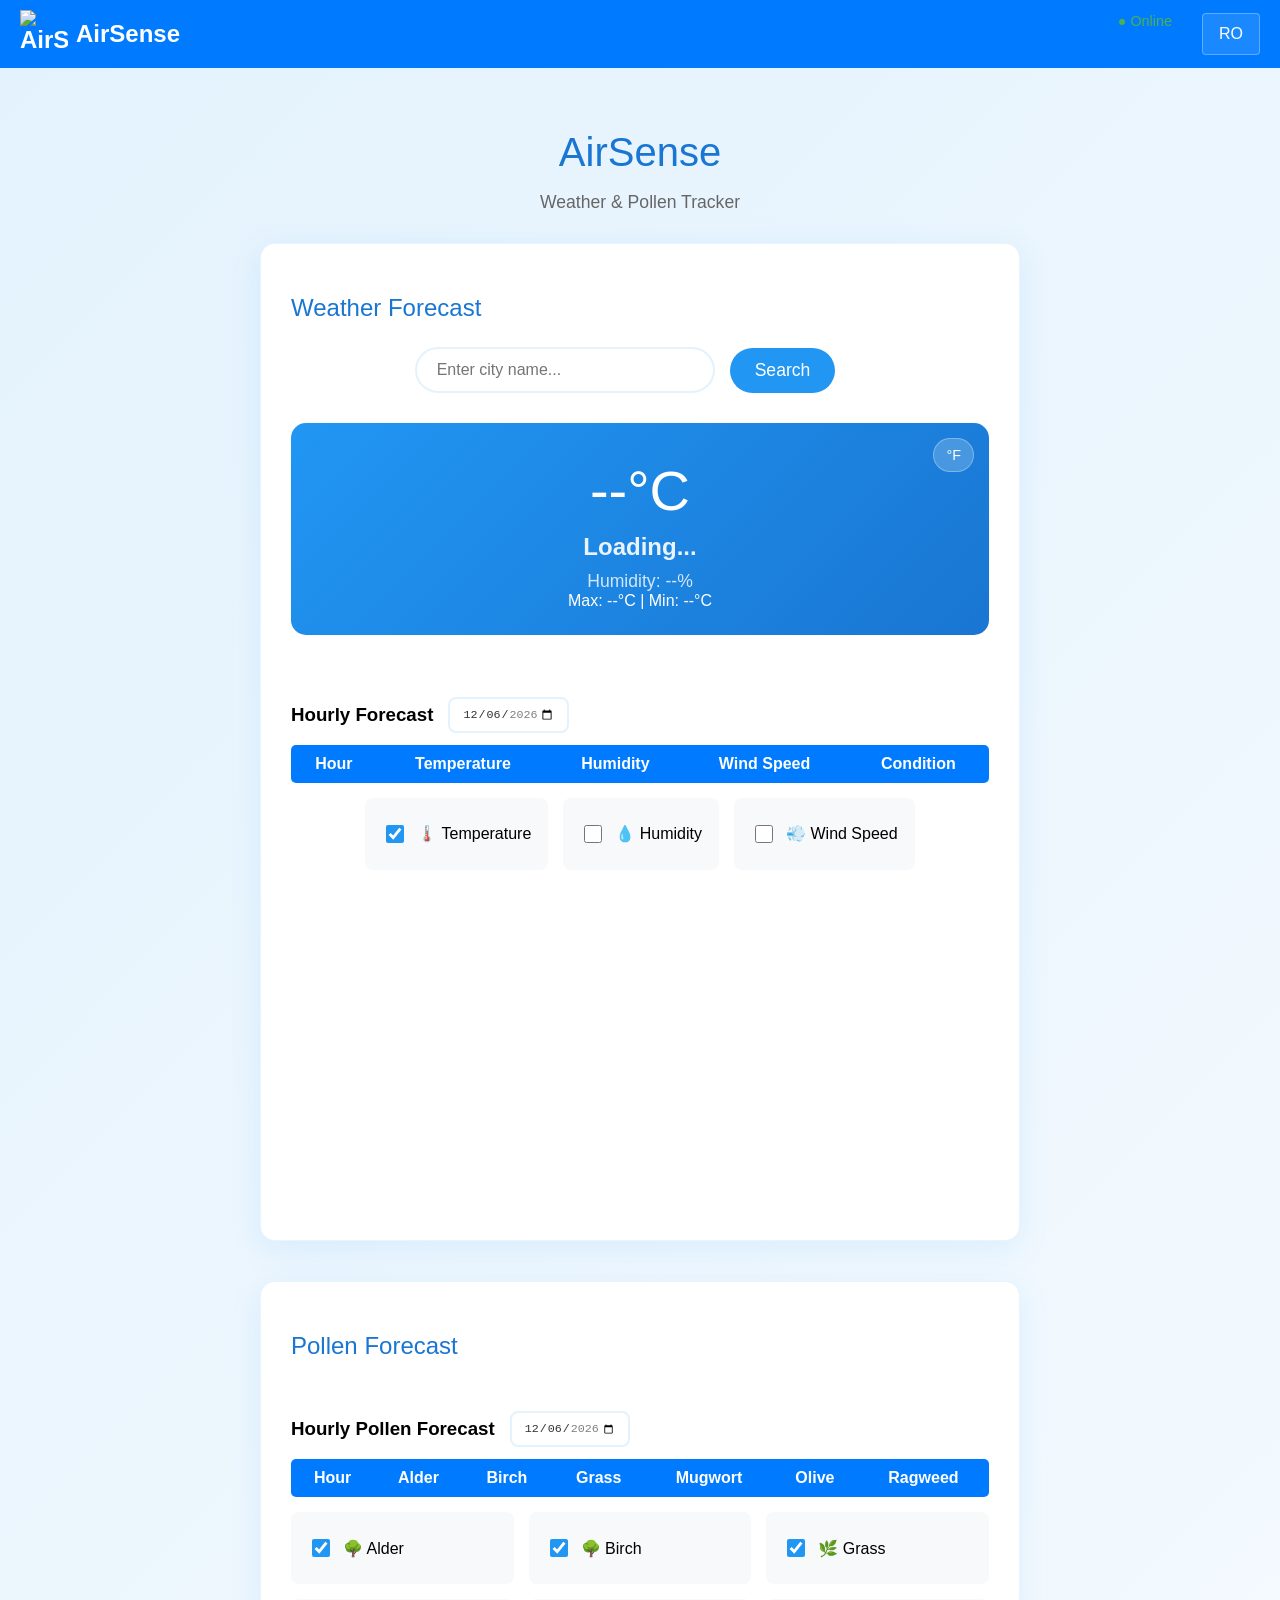
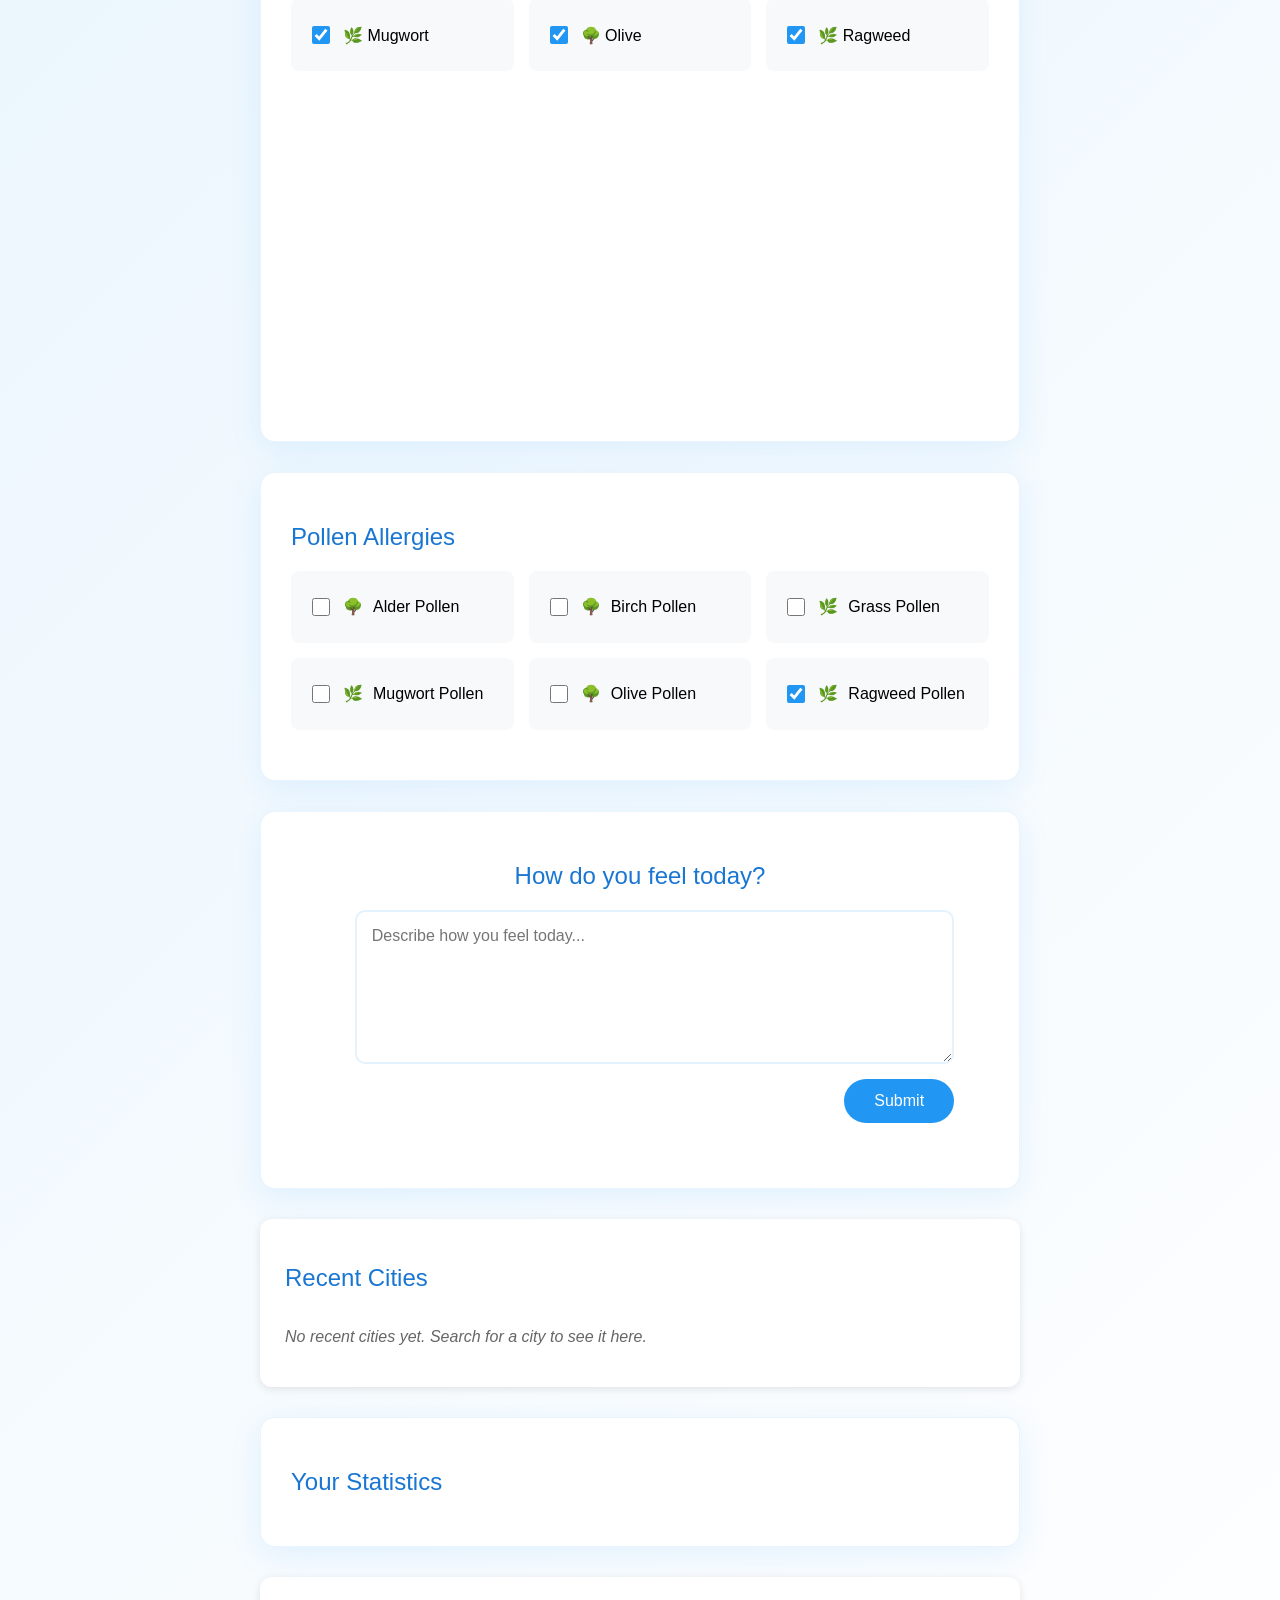
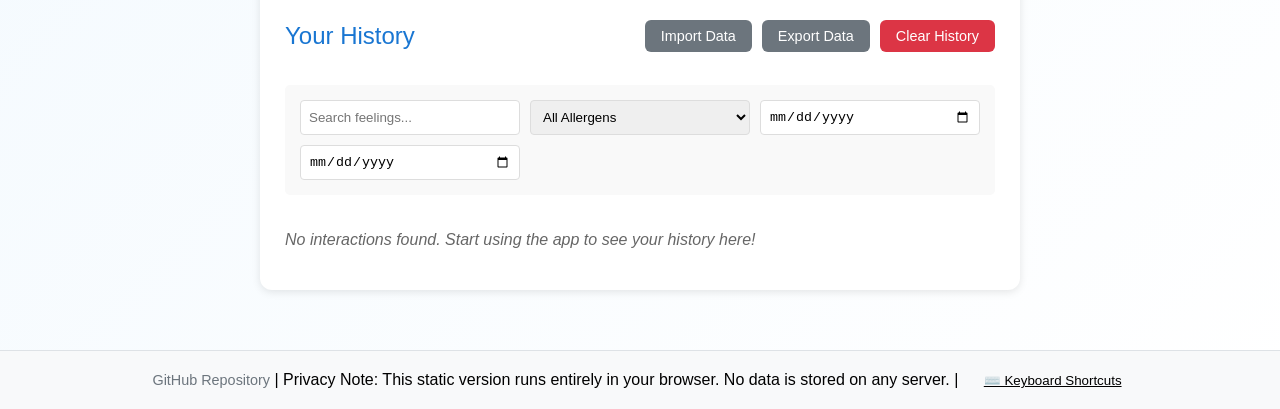
==== index.html @ f13496b5 "Add enhanced features: statistics, import/export, PWA, keyboard shortcuts, and filters Co-authored-b" ====
<!DOCTYPE html>
<html lang="en">
<head> 
    <meta charset="UTF-8">
    <meta name="viewport" content="width=device-width, initial-scale=1.0">
    <title>AirSense - Weather & Pollen Tracker</title>
    
    <!-- PWA Meta Tags -->
    <link rel="manifest" href="core/static/core/manifest.json">
    <meta name="theme-color" content="#4a90e2">
    <meta name="apple-mobile-web-app-capable" content="yes">
    <meta name="apple-mobile-web-app-status-bar-style" content="default">
    <meta name="apple-mobile-web-app-title" content="AirSense">
    <link rel="apple-touch-icon" href="core/static/core/icons/pwa-192.png">
    
    <link rel="icon" type="image/x-icon" href="core/static/core/icons/favicon_airsense.ico">
    <link rel="stylesheet" href="core/static/core/css/home.css">
    <script src="https://cdn.jsdelivr.net/npm/chart.js"></script>
</head>
<body>
    <header class="site-header">
        <div class="header-left">
            <a href="/" class="home-link">
                <img src="core/static/core/icons/cloud.png" alt="AirSense" class="site-icon">
                <span class="logo-text">AirSense</span>
            </a>
        </div>
        <div class="header-right">
            <span id="onlineStatus" style="margin-right: 15px; font-size: 0.9em;"></span>
            <button id="langToggle" class="lang-toggle">RO</button>
        </div>
    </header>
    
    <main>
        <div class="container">
            <div id="installPrompt"></div>
            
            <h1>AirSense</h1>
            <p data-translate="Weather & Pollen Tracker">Weather & Pollen Tracker</p>
            
            <div class="weather-section">
                <h2 data-translate="Weather Forecast">Weather Forecast</h2>
                
                <div class="city-search">
                    <div class="city-input-container">
                        <input type="text" id="cityInput" placeholder="Enter city name..." data-translate="Enter city name...">
                        <div id="cityDropdown" class="city-dropdown"></div>
                    </div>
                    <button id="searchCity" data-translate="Search">Search</button>
                    <span id="selectedCity"></span>
                </div>
                
                <div id="currentCityName"></div>
                
                <div class="current-weather">
                    <button id="tempToggle" class="temp-toggle">°F</button>
                    <div id="current-temp">--°C</div>
                    <div id="current-condition">Loading...</div>
                    <div id="current-humidity">Humidity: --%</div>
                    <div id="daily-temp">Max: --°C | Min: --°C</div>
                </div>
                
                <div class="day-selector">
                    <div class="day-bar" id="dayBar"></div>
                </div>

                
                <div class="hourly-weather">
                    <div style="display: flex; align-items: center; gap: 15px;">
                        <h3 data-translate="Hourly Forecast">Hourly Forecast</h3>
                        <input type="date" id="weatherDateSelect">
                    </div>
                    <table id="hourly-table">
                        <thead>
                            <tr>
                                <th data-translate="Hour">Hour</th>
                                <th data-translate="Temperature">Temperature</th>
                                <th data-translate="Humidity">Humidity</th>
                                <th data-translate="Wind Speed">Wind Speed</th>
                                <th data-translate="Condition">Condition</th>
                            </tr>
                        </thead>
                        <tbody id="hourly-container"></tbody>
                    </table>
                    <div class="weather-chart-controls">
                        <div class="checkbox-item">
                            <input type="checkbox" id="temperature-chart" checked>
                            <span>🌡️ <span data-translate="Temperature">Temperature</span></span>
                        </div>
                        <div class="checkbox-item">
                            <input type="checkbox" id="humidity-chart">
                            <span>💧 <span data-translate="Humidity">Humidity</span></span>
                        </div>
                        <div class="checkbox-item">
                            <input type="checkbox" id="windspeed-chart">
                            <span>💨 <span data-translate="Wind Speed">Wind Speed</span></span>
                        </div>
                    </div>
                    <div class="weather-chart">
                        <canvas id="weatherChart"></canvas>
                    </div>
                </div>
            </div>
            
            <div class="pollen-forecast-section">
                <h2 data-translate="Pollen Forecast">Pollen Forecast</h2>
                
                <div class="pollen-controls">
                    <div class="pollen-day-bar" id="pollenDayBar"></div>
                </div>
                
                <div class="hourly-pollen">
                    <div style="display: flex; align-items: center; gap: 15px;">
                        <h3 data-translate="Hourly Pollen Forecast">Hourly Pollen Forecast</h3>
                        <input type="date" id="pollenDateSelect">
                    </div>
                    <table id="pollen-hourly-table">
                        <thead>
                            <tr>
                                <th data-translate="Hour">Hour</th>
                                <th data-translate="Alder">Alder</th>
                                <th data-translate="Birch">Birch</th>
                                <th data-translate="Grass">Grass</th>
                                <th data-translate="Mugwort">Mugwort</th>
                                <th data-translate="Olive">Olive</th>
                                <th data-translate="Ragweed">Ragweed</th>
                            </tr>
                        </thead>
                        <tbody id="pollen-hourly-container"></tbody>
                    </table>
                    <div class="pollen-type-selector">
                        <div class="checkbox-item">
                            <input type="checkbox" id="alder-chart" checked>
                            <span>🌳 <span data-translate="Alder">Alder</span></span>
                        </div>
                        <div class="checkbox-item">
                            <input type="checkbox" id="birch-chart" checked>
                            <span>🌳 <span data-translate="Birch">Birch</span></span>
                        </div>
                        <div class="checkbox-item">
                            <input type="checkbox" id="grass-chart" checked>
                            <span>🌿 <span data-translate="Grass">Grass</span></span>
                        </div>
                        <div class="checkbox-item">
                            <input type="checkbox" id="mugwort-chart" checked>
                            <span>🌿 <span data-translate="Mugwort">Mugwort</span></span>
                        </div>
                        <div class="checkbox-item">
                            <input type="checkbox" id="olive-chart" checked>
                            <span>🌳 <span data-translate="Olive">Olive</span></span>
                        </div>
                        <div class="checkbox-item">
                            <input type="checkbox" id="ragweed-chart" checked>
                            <span>🌿 <span data-translate="Ragweed">Ragweed</span></span>
                        </div>
                    </div>
                    <div class="pollen-chart">
                        <canvas id="pollenChart"></canvas>
                    </div>
                </div>
            </div>
            
            <div class="pollen-section">
                <h2 data-translate="Pollen Allergies">Pollen Allergies</h2>
                <form id="pollenForm">
                    <div class="pollen-checkboxes">
                        <label><input type="checkbox" name="pollens" value="alder"> 🌳 <span data-translate="Alder Pollen">Alder Pollen</span></label>
                        <label><input type="checkbox" name="pollens" value="birch"> 🌳 <span data-translate="Birch Pollen">Birch Pollen</span></label>
                        <label><input type="checkbox" name="pollens" value="grass"> 🌿 <span data-translate="Grass Pollen">Grass Pollen</span></label>
                        <label><input type="checkbox" name="pollens" value="mugwort"> 🌿 <span data-translate="Mugwort Pollen">Mugwort Pollen</span></label>
                        <label><input type="checkbox" name="pollens" value="olive"> 🌳 <span data-translate="Olive Pollen">Olive Pollen</span></label>
                        <label><input type="checkbox" name="pollens" value="ragweed" checked> 🌿 <span data-translate="Ragweed Pollen">Ragweed Pollen</span></label>
                    </div>
                </form>
            </div>
            
            <div class="feeling-section">
                <h2 data-translate="How do you feel today?">How do you feel today?</h2>
                <form id="feelingForm">
                    <textarea id="feelingText" placeholder="Describe how you feel today..." data-translate="Describe how you feel today..."></textarea>
                    <button type="submit" data-translate="Submit">Submit</button>
                </form>
                <div id="sentimentResult"></div>
            </div>
            
            <div class="recent-cities-section" style="margin-top: 30px;">
                <h2 data-translate="Recent Cities">Recent Cities</h2>
                <div id="recentCitiesList" class="recent-cities-list"></div>
            </div>
            
            <div class="statistics-section" style="margin-top: 30px;">
                <h2 data-translate="Your Statistics">Your Statistics</h2>
                <div id="statisticsContainer"></div>
            </div>
            
            <div class="history-section" style="margin-top: 30px;">
                <div style="display: flex; justify-content: space-between; align-items: center; margin-bottom: 15px;">
                    <h2 data-translate="Your History">Your History</h2>
                    <div class="history-controls">
                        <button id="importHistory" class="btn-secondary" data-translate="Import Data">Import Data</button>
                        <button id="exportHistory" class="btn-secondary" data-translate="Export Data">Export Data</button>
                        <button id="clearHistory" class="btn-danger" data-translate="Clear History">Clear History</button>
                    </div>
                </div>
                
                <div class="history-filters" style="margin-bottom: 15px; padding: 15px; background: #f9f9f9; border-radius: 5px;">
                    <div style="display: grid; grid-template-columns: repeat(auto-fit, minmax(200px, 1fr)); gap: 10px;">
                        <input type="text" id="historySearch" placeholder="Search feelings..." data-translate="Search feelings..." style="padding: 8px; border: 1px solid #ddd; border-radius: 4px;">
                        <select id="historyAllergenFilter" style="padding: 8px; border: 1px solid #ddd; border-radius: 4px;">
                            <option value="" data-translate="All Allergens">All Allergens</option>
                            <option value="alder">Alder</option>
                            <option value="birch">Birch</option>
                            <option value="grass">Grass</option>
                            <option value="mugwort">Mugwort</option>
                            <option value="olive">Olive</option>
                            <option value="ragweed">Ragweed</option>
                        </select>
                        <input type="date" id="historyDateFrom" placeholder="From date" data-translate="From date" style="padding: 8px; border: 1px solid #ddd; border-radius: 4px;">
                        <input type="date" id="historyDateTo" placeholder="To date" data-translate="To date" style="padding: 8px; border: 1px solid #ddd; border-radius: 4px;">
                    </div>
                </div>
                
                <div id="historyList" class="history-grid"></div>
            </div>
        </div>
    </main>
    
    <footer class="site-footer">
        <div class="footer-content">
            <a href="https://github.com/andreisugu/airsense" target="_blank">GitHub Repository</a> | 
            <span>Privacy Note: This static version runs entirely in your browser. No data is stored on any server.</span>
        </div>
    </footer>
    
    <script src="core/static/core/js/translations.js"></script>
    <script src="core/static/core/js/home.js"></script>
    <script src="core/static/core/js/static-sentiment.js"></script>
    <script src="core/static/core/js/local-storage-ui.js"></script>
    <script src="core/static/core/js/pwa-features.js"></script>
    <script src="core/static/core/js/keyboard-shortcuts.js"></script>
    <script>
        // Initialize app with geolocation
        if (navigator.geolocation) {
            navigator.geolocation.getCurrentPosition(
                function(position) {
                    initializeApp(position.coords.latitude, position.coords.longitude);
                },
                function(error) {
                    // Fallback to default location
                    initializeApp(DEFAULT_LOCATION.lat, DEFAULT_LOCATION.lon);
                }
            );
        } else {
            // Fallback to default location
            initializeApp(DEFAULT_LOCATION.lat, DEFAULT_LOCATION.lon);
        }
        
        function initializeApp(lat, lon) {
            window.currentLat = lat;
            window.currentLon = lon;
            
            // Fetch weather and pollen data
            const weatherUrl = `https://api.open-meteo.com/v1/forecast?latitude=${lat}&longitude=${lon}&current=temperature_2m,relative_humidity_2m,weather_code&hourly=temperature_2m,relative_humidity_2m,weather_code,wind_speed_10m&daily=temperature_2m_max,temperature_2m_min,weather_code&timezone=auto&forecast_days=7`;
            const pollenUrl = `https://air-quality-api.open-meteo.com/v1/air-quality?latitude=${lat}&longitude=${lon}&hourly=alder_pollen,birch_pollen,grass_pollen,mugwort_pollen,olive_pollen,ragweed_pollen&forecast_days=7`;
            
            Promise.all([fetch(weatherUrl), fetch(pollenUrl)])
                .then(responses => Promise.all(responses.map(r => r.json())))
                .then(([weatherData, pollenData]) => {
                    window.weatherData = weatherData;
                    window.pollenData = pollenData;
                    window.currentPollenData = pollenData;
                    
                    // Trigger initialization in home.js
                    if (weatherData && weatherData.current) {
                        const event = new CustomEvent('weatherDataReady');
                        document.dispatchEvent(event);
                    }
                })
                .catch(error => {
                    console.error('Error fetching initial data:', error);
                });
        }
        
        // Set userAuthenticated to false for static version
        window.userAuthenticated = false;
    </script>
</body>
</html>
---- core/static/core/css/home.css ----
body {
    background: linear-gradient(135deg, #e3f2fd 0%, #ffffff 100%);
    margin: 0;
    font-family: 'Segoe UI', Tahoma, Geneva, Verdana, sans-serif;
    min-height: 100vh;
    -webkit-text-size-adjust: 100%;
    -webkit-tap-highlight-color: transparent;
}

.container {
    max-width: 1200px;
    margin: 0 auto;
    padding: 20px;
    box-sizing: border-box;
}



.weather-section {
    background: white;
    padding: 30px;
    border-radius: 15px;
    box-shadow: 0 8px 32px rgba(33, 150, 243, 0.1);
    border: 1px solid rgba(33, 150, 243, 0.1);
    margin-top: 30px;
}

.pollen-forecast-section {
    background: white;
    padding: 30px;
    border-radius: 15px;
    box-shadow: 0 8px 32px rgba(33, 150, 243, 0.1);
    border: 1px solid rgba(33, 150, 243, 0.1);
    margin-top: 40px;
}

.pollen-section, .feeling-section {
    background: white;
    padding: 30px;
    border-radius: 15px;
    margin: 30px 0;
    box-shadow: 0 8px 32px rgba(33, 150, 243, 0.1);
    border: 1px solid rgba(33, 150, 243, 0.1);
}

.city-search {
    display: flex;
    justify-content: center;
    gap: 15px;
    margin: 25px 0;
    align-items: center;
    flex-wrap: wrap;
    max-width: 800px;
    margin-left: auto;
    margin-right: auto;
}

.city-search > * {
    flex-shrink: 0;
}

.city-input-container {
    position: relative;
}

#cityInput {
    padding: 12px 20px;
    border: 2px solid #e3f2fd;
    border-radius: 25px;
    width: 300px;
    font-size: 16px;
    transition: all 0.3s ease;
    box-sizing: border-box;
    -webkit-appearance: none;
}

#cityInput:focus {
    outline: none;
    border-color: #2196f3;
    box-shadow: 0 0 0 3px rgba(33, 150, 243, 0.1);
}

#searchCity {
    padding: 12px 25px;
    background: #2196f3;
    color: white;
    border: none;
    border-radius: 25px;
    cursor: pointer;
    font-weight: 500;
    transition: all 0.3s ease;
    font-size: 1.1em;
    min-height: 44px;
    touch-action: manipulation;
}

#searchCity:hover {
    background: #1976d2;
    transform: translateY(-2px);
    box-shadow: 0 4px 12px rgba(33, 150, 243, 0.3);
}

#selectedCity {
    margin-left: 15px;
    font-weight: bold;
    color: #007bff;
}

#currentCityName {
    text-align: center;
    font-size: 1.4em;
    font-weight: 500;
    color: #1976d2;
    margin-bottom: 20px;
}

h1 {
    text-align: center;
    color: #1976d2;
    font-size: 2.5em;
    font-weight: 300;
    margin-bottom: 10px;
}

h2 {
    color: #1976d2;
    font-weight: 500;
    margin-bottom: 20px;
    font-size: 1.5em;
}

.container > p {
    text-align: center;
    color: #666;
    font-size: 1.1em;
    margin-bottom: 30px;
}

@media (max-width: 768px) {
    .container {
        padding: 10px;
    }
    
    h1 {
        font-size: 2em;
        margin-bottom: 15px;
    }
    
    h2 {
        font-size: 1.3em;
    }
    
    .city-search {
        flex-direction: column;
        gap: 10px;
        margin: 15px 0;
    }
    
    #cityInput {
        width: 100%;
        max-width: none;
        font-size: 16px;
    }
    
    #searchCity {
        width: 100%;
        max-width: 200px;
        align-self: center;
    }
    
    .site-header {
        flex-wrap: wrap;
        height: 50px;
        padding: 4px 10px;
        gap: 8px;
        justify-content: space-between;
    }
    
    .home-link {
        margin-left: 0;
        font-size: 1.3em;
        flex-shrink: 0;
    }
    
    .logo-text {
        display: none;
    }
    
    .site-icon {
        position: static;
        transform: none;
        width: 32px;
        height: 32px;
    }
    
    .header-right {
        margin-right: 0;
        flex-wrap: wrap;
        justify-content: flex-end;
        gap: 8px;
    }
    
    main {
        padding: 0 10px;
    }
    
    .weather-section, .pollen-forecast-section, .pollen-section, .feeling-section {
        padding: 20px 15px;
        margin: 20px 0;
    }
    
    .current-weather {
        padding: 20px 15px;
        margin: 20px 0;
    }
    
    #current-temp {
        font-size: 2.5em;
    }
    
    .temp-toggle {
        position: static;
        margin-bottom: 15px;
        align-self: center;
    }
    
    .pollen-checkboxes {
        grid-template-columns: 1fr;
        gap: 10px;
    }
    
    .day-bar {
        gap: 5px;
        justify-content: flex-start;
        overflow-x: auto;
        padding: 10px 0;
        scrollbar-width: thin;
    }
    
    .day-bar::-webkit-scrollbar {
        height: 4px;
    }
    
    .day-bar::-webkit-scrollbar-track {
        background: #f1f1f1;
        border-radius: 2px;
    }
    
    .day-bar::-webkit-scrollbar-thumb {
        background: #c1c1c1;
        border-radius: 2px;
    }
    
    .day-item {
        padding: 8px 12px;
        font-size: 0.9em;
        flex-shrink: 0;
        min-width: 80px;
    }
    
    .pollen-day-bar {
        overflow-x: auto;
        padding: 10px 0;
        scrollbar-width: thin;
    }
    
    .pollen-day-bar::-webkit-scrollbar {
        height: 4px;
    }
    
    .pollen-day-bar::-webkit-scrollbar-track {
        background: #f1f1f1;
        border-radius: 2px;
    }
    
    .pollen-day-bar::-webkit-scrollbar-thumb {
        background: #c1c1c1;
        border-radius: 2px;
    }
    
    .pollen-day-bar .day-item {
        flex-shrink: 0;
        min-width: 70px;
    }
    
    .weather-chart-controls, .pollen-type-selector {
        grid-template-columns: 1fr 1fr;
        gap: 8px;
    }
    
    .weather-chart-controls .checkbox-item, .pollen-type-selector .checkbox-item {
        justify-content: flex-start;
        padding: 8px 10px;
        min-height: 36px;
        font-size: 0.9em;
    }
    
    .pollen-checkboxes {
        grid-template-columns: 1fr 1fr;
        gap: 8px;
    }
    
    .pollen-checkboxes label {
        padding: 8px 10px;
        min-height: 36px;
        font-size: 0.9em;
    }
    
    #feelingText {
        width: 100%;
        height: 100px;
        font-size: 16px;
    }
    
    #feelingForm {
        width: 100%;
    }
    
    #feelingForm button {
        width: 100%;
        max-width: 200px;
        align-self: center;
    }
    
    #hourly-table, #pollen-hourly-table {
        font-size: 0.8em;
    }
    
    #hourly-table th, #hourly-table td,
    #pollen-hourly-table th, #pollen-hourly-table td {
        padding: 8px 6px;
        white-space: nowrap;
    }
    
    .hourly-weather, .hourly-pollen {
        overflow-x: auto;
        -webkit-overflow-scrolling: touch;
    }
    
    .weather-chart, .pollen-chart {
        height: 250px;
        margin: 15px 0;
    }
}

@media (max-width: 480px) {
    .container {
        padding: 5px;
    }
    
    h1 {
        font-size: 1.8em;
    }
    
    .weather-section, .pollen-forecast-section, .pollen-section, .feeling-section {
        padding: 15px 10px;
        margin: 15px 0;
    }
    
    .current-weather {
        padding: 15px 10px;
    }
    
    #current-temp {
        font-size: 2em;
    }
    
    .day-item {
        padding: 6px 8px;
        font-size: 0.8em;
        min-width: 70px;
    }
    
    .pollen-day-bar .day-item {
        min-width: 60px;
        padding: 4px 6px;
    }
    
    #hourly-table, #pollen-hourly-table {
        font-size: 0.75em;
    }
    
    #hourly-table th, #hourly-table td,
    #pollen-hourly-table th, #pollen-hourly-table td {
        padding: 6px 4px;
        white-space: nowrap;
    }
    
    .site-header {
        position: sticky;
        top: 0;
        z-index: 100;
        padding: 2px 8px;
        height: 44px;
    }
    
    .home-link {
        font-size: 1.1em;
    }
    
    .logo-text {
        display: none;
    }
    
    .site-icon {
        width: 28px;
        height: 28px;
    }
    
    .weather-chart, .pollen-chart {
        height: 200px;
    }
    
    .header-right {
        font-size: 0.85em;
        gap: 6px;
    }
    
    .header-right a, .header-right .lang-toggle {
        padding: 4px 6px;
        font-size: 0.8em;
        white-space: nowrap;
    }
    
    .account-trigger {
        font-size: 0.8em;
        padding: 4px 6px;
        white-space: nowrap;
    }
    
    .dropdown-menu {
        right: -10px;
    }
}

.city-dropdown {
    position: absolute;
    top: 100%;
    left: 0;
    right: 0;
    background: white;
    border: 1px solid #ccc;
    border-top: none;
    border-radius: 0 0 5px 5px;
    max-height: 200px;
    overflow-y: auto;
    z-index: 1000;
    display: none;
}

.city-option {
    padding: 8px 12px;
    cursor: pointer;
    border-bottom: 1px solid #eee;
}

.city-option:hover {
    background: #f0f0f0;
}

.city-option:last-child {
    border-bottom: none;
}

.weather-chart, .pollen-chart {
    margin: 20px 0;
    height: 300px;
}

.pollen-type-selector {
    display: grid;
    grid-template-columns: repeat(auto-fit, minmax(200px, 1fr));
    gap: 15px;
    margin: 15px 0;
}

.pollen-type-selector .checkbox-item {
    display: flex;
    align-items: center;
    gap: 10px;
    cursor: pointer;
    padding: 12px 15px;
    background: #f8f9fa;
    border-radius: 8px;
    transition: all 0.3s ease;
    border: 2px solid transparent;
    min-height: 44px;
    touch-action: manipulation;
}

.pollen-type-selector .checkbox-item:hover {
    background: #e3f2fd;
    border-color: #2196f3;
}

.pollen-type-selector .checkbox-item:hover {
    background: #e3f2fd;
    border-color: #2196f3;
}

.pollen-type-selector input[type="checkbox"] {
    width: 18px;
    height: 18px;
    accent-color: #2196f3;
}

.weather-chart-controls {
    display: flex;
    justify-content: center;
    gap: 15px;
    margin: 15px 0;
    flex-wrap: wrap;
}

.weather-chart-controls .checkbox-item {
    display: flex;
    align-items: center;
    gap: 10px;
    cursor: pointer;
    padding: 12px 15px;
    background: #f8f9fa;
    border-radius: 8px;
    transition: all 0.3s ease;
    border: 2px solid transparent;
    min-height: 44px;
    touch-action: manipulation;
}

.weather-chart-controls .checkbox-item:hover {
    background: #e3f2fd;
    border-color: #2196f3;
}

.weather-chart-controls .checkbox-item:hover {
    background: #e3f2fd;
    border-color: #2196f3;
}

.weather-chart-controls input[type="checkbox"] {
    width: 18px;
    height: 18px;
    accent-color: #2196f3;
}

.pollen-controls {
    display: flex;
    flex-direction: column;
    align-items: center;
    gap: 15px;
    margin: 20px 0;
}

#pollenDateSelect, #weatherDateSelect {
    padding: 8px 12px;
    font-size: 0.9em;
    border-radius: 8px;
    border: 2px solid #e3f2fd;
    background: white;
    color: #333;
    transition: all 0.3s ease;
    cursor: pointer;
}

#pollenDateSelect:focus, #weatherDateSelect:focus {
    outline: none;
    border-color: #2196f3;
    box-shadow: 0 0 0 3px rgba(33, 150, 243, 0.1);
}

#pollenDateSelect:hover, #weatherDateSelect:hover {
    border-color: #2196f3;
}

.pollen-day-bar {
    display: flex;
    justify-content: center;
    gap: 8px;
    flex-wrap: wrap;
    -webkit-overflow-scrolling: touch;
}

.pollen-day-bar .day-item {
    padding: 5px 7px;
    font-size: 0.9em;
    min-width: 50px;
    text-align: center;
}

.hourly-pollen {
    margin: 20px 0;
}

#pollen-hourly-table {
    width: 100%;
    border-collapse: collapse;
    background: white;
    border-radius: 5px;
    overflow: hidden;
    min-width: 600px;
}

#pollen-hourly-table th {
    background: #007bff;
    color: white;
    padding: 10px;
    text-align: center;
    font-weight: bold;
}

#pollen-hourly-table td {
    padding: 8px;
    text-align: center;
    border-bottom: 1px solid #ddd;
}

#pollen-hourly-table tr:nth-child(even) {
    background: #f9f9f9;
}

#pollen-hourly-table tr:hover {
    background: #f0f0f0;
}

#pollen-hourly-table tr.current-hour {
    background: #007bff !important;
    color: white;
}

#pollen-hourly-table tr.current-hour td {
    background: #007bff !important;
    color: white;
}



.current-weather {
    text-align: center;
    margin: 30px 0;
    padding: 25px;
    background: linear-gradient(135deg, #2196f3, #1976d2);
    border-radius: 15px;
    color: white;
    position: relative;
}

.temp-toggle {
    position: absolute;
    top: 15px;
    right: 15px;
    background: rgba(255, 255, 255, 0.2);
    color: white;
    border: 1px solid rgba(255, 255, 255, 0.3);
    border-radius: 20px;
    padding: 8px 12px;
    cursor: pointer;
    font-size: 0.9em;
    transition: all 0.3s ease;
}

.temp-toggle:hover {
    background: rgba(255, 255, 255, 0.3);
}

.lang-toggle {
    padding: 8px 12px;
    background: #f8f9fa;
    color: #1976d2;
    border: 2px solid #e3f2fd;
    border-radius: 20px;
    cursor: pointer;
    font-size: 0.9em;
    font-weight: 500;
    transition: all 0.3s ease;
}

.lang-toggle:hover {
    background: #e3f2fd;
    border-color: #2196f3;
}

#current-temp {
    font-size: 3.5em;
    font-weight: 300;
    color: white;
    margin: 10px 0;
}

#current-condition {
    font-size: 1.5em;
    margin: 10px 0;
    color: rgba(255, 255, 255, 0.9);
    font-weight: bold;
}

#current-humidity {
    color: rgba(255, 255, 255, 0.8);
    font-size: 1.1em;
}

.day-selector {
    text-align: center;
    margin: 20px 0;
}

.day-bar {
    display: flex;
    justify-content: center;
    gap: 10px;
    flex-wrap: wrap;
    -webkit-overflow-scrolling: touch;
}

.day-item {
    padding: 12px 18px;
    background: #f8f9fa;
    border: 2px solid #e3f2fd;
    border-radius: 10px;
    cursor: pointer;
    font-weight: 500;
    transition: all 0.3s ease;
    color: #333;
    min-height: 44px;
    display: flex;
    align-items: center;
    justify-content: center;
    touch-action: manipulation;
}

.day-item:hover {
    background: #e3f2fd;
    border-color: #2196f3;
}

.day-item.active {
    background: #2196f3;
    color: white;
    border-color: #2196f3;
}

.daily-weather {
    text-align: center;
    margin: 20px 0;
    font-size: 1.1em;
}

.hourly-weather {
    margin: 20px 0;
}

#hourly-table {
    width: 100%;
    border-collapse: collapse;
    background: white;
    border-radius: 5px;
    overflow: hidden;
}

.table-container {
    overflow-x: auto;
    -webkit-overflow-scrolling: touch;
    border-radius: 5px;
    box-shadow: 0 2px 8px rgba(0,0,0,0.1);
}

#hourly-table th {
    background: #007bff;
    color: white;
    padding: 10px;
    text-align: center;
    font-weight: bold;
}

#hourly-table td {
    padding: 4px;
    text-align: center;
    border-bottom: 1px solid #ddd;
    font-size: 0.85em;
    line-height: 1.2;
}

#hourly-table tr:nth-child(even) {
    background: #f9f9f9;
}

#hourly-table tr:hover {
    background: #f0f0f0;
}

#hourly-table tr.current-hour {
    background: #007bff;
    color: white;
    font-weight: bold;
}



.pollen-checkboxes {
    display: grid;
    grid-template-columns: repeat(auto-fit, minmax(200px, 1fr));
    gap: 15px;
    margin: 20px 0;
}

.pollen-checkboxes label {
    display: flex;
    align-items: center;
    gap: 10px;
    cursor: pointer;
    padding: 12px 15px;
    background: #f8f9fa;
    border-radius: 8px;
    transition: all 0.3s ease;
    border: 2px solid transparent;
    min-height: 44px;
    touch-action: manipulation;
}

.pollen-checkboxes label:hover {
    background: #e3f2fd;
    border-color: #2196f3;
}

.pollen-checkboxes input[type="checkbox"] {
    width: 18px;
    height: 18px;
    accent-color: #2196f3;
}

.feeling-section {
    display: flex;
    flex-direction: column;
    align-items: center;
}

#feelingText {
    width: 90%;
    max-width: 800px;
    height: 120px;
    padding: 15px;
    border: 2px solid #e3f2fd;
    border-radius: 10px;
    resize: vertical;
    font-family: inherit;
    font-size: 16px;
    transition: all 0.3s ease;
}

#feelingForm {
    width: 90%;
    max-width: 800px;
    display: flex;
    flex-direction: column;
    align-items: flex-end;
}

#feelingText:focus {
    outline: none;
    border-color: #2196f3;
    box-shadow: 0 0 0 3px rgba(33, 150, 243, 0.1);
}

#feelingForm button {
    background: #2196f3;
    color: white;
    padding: 12px 30px;
    border: none;
    border-radius: 25px;
    cursor: pointer;
    margin-top: 15px;
    font-weight: 500;
    font-size: 16px;
    transition: all 0.3s ease;
    min-height: 44px;
    touch-action: manipulation;
}

#feelingForm button:hover {
    background: #1976d2;
    transform: translateY(-2px);
    box-shadow: 0 4px 12px rgba(33, 150, 243, 0.3);
}

#sentimentResult {
    margin-top: 15px;
    padding: 10px;
    border-radius: 5px;
    font-weight: normal;
}

.sentiment-positive {
    background: #d4edda;
    color: #155724;
}

.sentiment-negative {
    background: #f8d7da;
    color: #721c24;
}

.sentiment-neutral {
    background: #fff3cd;
    color: #856404;
}

.nav-links {
    text-align: right;
    margin-bottom: 20px;
}

.nav-links a {
    margin-left: 15px;
    color: #007bff;
    text-decoration: none;
}

.nav-links a:hover {
    text-decoration: underline;
}

.user-status {
    font-weight: bold;
    margin-right: 15px;
    color: #333;
}

.message {
    padding: 10px;
    margin: 10px 0;
    border-radius: 5px;
}

.message.success {
    background: #d4edda;
    color: #155724;
    border: 1px solid #c3e6cb;
}

.message.error {
    background: #f8d7da;
    color: #721c24;
    border: 1px solid #f5c6cb;
}

.form-group {
    margin: 15px 0;
}

.form-group label {
    display: block;
    margin-bottom: 5px;
    font-weight: bold;
}

.form-group input, .form-group select {
    width: 100%;
    padding: 10px;
    border: 1px solid #ccc;
    border-radius: 5px;
    font-size: 1em;
}

.form-group button {
    background: #007bff;
    color: white;
    padding: 10px 20px;
    border: none;
    border-radius: 5px;
    cursor: pointer;
    margin-top: 10px;
}

.interaction-card {
    background: #f5f5f5;
    padding: 20px;
    border-radius: 10px;
    margin: 20px 0;
    border-left: 4px solid #007bff;
}

.interaction-header {
    color: #007bff;
    margin-bottom: 15px;
    font-size: 1.1em;
}

.interaction-content > div {
    margin: 15px 0;
}

.interaction-content h3 {
    color: #333;
    margin-bottom: 5px;
    font-size: 1em;
}

.user-input {
    background: #e3f2fd;
    padding: 10px;
    border-radius: 5px;
}

.ai-output {
    background: #f3e5f5;
    padding: 10px;
    border-radius: 5px;
}

.sentiment-info {
    background: #e8f5e8;
    padding: 10px;
    border-radius: 5px;
}

.weather-info, .pollen-info, .allergies {
    background: #fff3e0;
    padding: 10px;
    border-radius: 5px;
}

.site-header {
    background: #007bff;
    color: white;
    padding: 10px 20px;
    display: flex;
    justify-content: space-between;
    align-items: center;
    margin-bottom: 15px;
    min-height: 35px;
    position: relative;
}

.home-link {
    color: white;
    text-decoration: none;
    font-size: 1.5em;
    font-weight: bold;
    display: flex;
    align-items: center;
    gap: 8px;
    position: relative;
    flex-shrink: 0;
}

.site-icon {
    width: 48px;
    height: 48px;
}

.header-right {
    display: flex;
    gap: 15px;
    flex-wrap: wrap;
}

.header-right a {
    color: white;
    text-decoration: none;
    padding: 10px 16px;
    border-radius: 4px;
    transition: background 0.3s;
    font-size: 1em;
    height: 42px;
    display: flex;
    align-items: center;
    box-sizing: border-box;
}

.header-right a:hover {
    background: rgba(255,255,255,0.2);
}

.header-right .lang-toggle {
    background: rgba(255, 255, 255, 0.1);
    color: white;
    border: 1px solid rgba(255, 255, 255, 0.3);
    border-radius: 4px;
    padding: 10px 16px;
    cursor: pointer;
    font-size: 1em;
    font-weight: 500;
    transition: all 0.3s ease;
    height: 42px;
    display: flex;
    align-items: center;
    box-sizing: border-box;
}

.header-right .lang-toggle:hover {
    background: rgba(255, 255, 255, 0.2);
    border-color: rgba(255, 255, 255, 0.5);
}

.account-dropdown {
    position: relative;
    display: inline-block;
}

.account-trigger {
    background: transparent;
    color: white;
    border: none;
    padding: 10px 16px;
    cursor: pointer;
    font-size: 1em;
    font-weight: 500;
    transition: background 0.3s;
    border-radius: 4px;
    font-family: inherit;
    height: 42px;
    display: flex;
    align-items: center;
    box-sizing: border-box;
}

.account-trigger:hover {
    background: rgba(255,255,255,0.2);
}

.dropdown-menu {
    position: absolute;
    top: 100%;
    right: 0;
    background: white;
    border-radius: 4px;
    box-shadow: 0 4px 12px rgba(0,0,0,0.15);
    min-width: 120px;
    display: none;
    z-index: 1000;
    margin-top: 5px;
}

.dropdown-menu.show {
    display: block;
}

.dropdown-menu a {
    display: block;
    color: #333 !important;
    padding: 10px 15px;
    text-decoration: none;
    transition: background 0.3s;
}

.dropdown-menu a:hover {
    background: #f8f9fa !important;
}

main {
    max-width: 800px;
    margin: 0 auto;
    padding: 0 20px;
    min-height: calc(100vh - 140px);
}

.site-footer {
    background: #f8f9fa;
    border-top: 1px solid #dee2e6;
    padding: 20px 0;
    margin-top: 40px;
    text-align: center;
}

.footer-content a {
    color: #6c757d;
    text-decoration: none;
    font-size: 0.9em;
}

.footer-content a:hover {
    color: #007bff;
    text-decoration: underline;
}

.history-container {
    max-width: 1200px;
    margin: 0 auto;
    padding: 20px;
    background: linear-gradient(135deg, #e3f2fd 0%, #ffffff 100%);
    min-height: 100vh;
}

.history-grid {
    display: grid;
    grid-template-columns: repeat(auto-fit, minmax(350px, 1fr));
    gap: 20px;
    margin-top: 30px;
}

.history-card {
    background: white;
    border-radius: 12px;
    box-shadow: 0 4px 16px rgba(33, 150, 243, 0.1);
    border: 1px solid rgba(33, 150, 243, 0.1);
    overflow: hidden;
    transition: transform 0.2s ease;
}

.history-card:hover {
    transform: translateY(-2px);
    box-shadow: 0 8px 24px rgba(33, 150, 243, 0.15);
}

.card-header {
    background: linear-gradient(135deg, #2196f3, #1976d2);
    color: white;
    padding: 15px 20px;
    display: flex;
    justify-content: space-between;
    align-items: center;
}

.date {
    font-weight: 600;
    font-size: 1.1em;
}

.time {
    font-size: 0.9em;
    opacity: 0.9;
}

.card-body {
    padding: 20px;
}

.interaction-date {
    font-size: 0.9em;
    color: #666;
    margin-bottom: 15px;
    font-weight: 500;
}

.user-feeling {
    margin-bottom: 15px;
    color: #333;
    line-height: 1.4;
}

.sentiment-info {
    margin-bottom: 15px;
    padding: 8px 12px;
    border-radius: 6px;
    font-size: 0.9em;
    background: #e8f5e8;
    color: #2e7d32;
    border-left: 3px solid #4caf50;
}

.allergies-tags {
    margin-bottom: 15px;
    display: flex;
    flex-wrap: wrap;
    gap: 6px;
}

.allergy-tag {
    background: #e3f2fd;
    color: #1976d2;
    padding: 4px 8px;
    border-radius: 12px;
    font-size: 0.8em;
    font-weight: 500;
}

.tips-section {
    margin-bottom: 15px;
    background: #e8f4fd;
    border-left: 4px solid #007bff;
    border-radius: 5px;
    padding: 15px;
}

.tips-text {
    font-size: 0.9em;
    line-height: 1.4;
    color: #333;
}

.recommendations {
    margin-bottom: 15px;
}

.rec-text {
    background: #f8f9fa;
    padding: 12px;
    border-radius: 8px;
    margin-top: 8px;
    font-size: 0.9em;
    line-height: 1.4;
    color: #555;
}

.expand-btn {
    background: #007bff;
    color: white;
    border: none;
    padding: 6px 12px;
    border-radius: 4px;
    font-size: 0.8em;
    cursor: pointer;
    margin-top: 8px;
    transition: background 0.3s;
}

.expand-btn:hover {
    background: #0056b3;
}

.conditions {
    display: flex;
    flex-wrap: wrap;
    gap: 8px;
}

.weather-badge {
    background: #e8f5e8;
    color: #2e7d32;
    padding: 4px 8px;
    border-radius: 12px;
    font-size: 0.8em;
    font-weight: 500;
}

.empty-state {
    text-align: center;
    padding: 60px 20px;
    color: #666;
    font-size: 1.1em;
}

.weather-icon {
    width: 20px;
    height: 20px;
    margin-right: 8px;
    vertical-align: middle;
}

.current-weather .weather-icon {
    width: 60px;
    height: 60px;
    margin-bottom: 1rem;
}

@media (max-width: 768px) {
    .history-grid {
        grid-template-columns: 1fr;
    }
    
    .history-container {
        padding: 15px;
    }
}
/* Recent Cities Section */
.recent-cities-section {
    background: white;
    padding: 25px;
    border-radius: 12px;
    box-shadow: 0 2px 8px rgba(0, 0, 0, 0.1);
}

.recent-cities-list {
    display: flex;
    flex-wrap: wrap;
    gap: 10px;
    margin-top: 15px;
}

.recent-city-item {
    background: #f0f8ff;
    border: 2px solid #007bff;
    color: #007bff;
    padding: 10px 15px;
    border-radius: 8px;
    cursor: pointer;
    font-size: 0.95em;
    font-weight: 500;
    transition: all 0.3s ease;
}

.recent-city-item:hover {
    background: #007bff;
    color: white;
    transform: translateY(-2px);
    box-shadow: 0 4px 8px rgba(0, 123, 255, 0.3);
}

/* History Section */
.history-section {
    background: white;
    padding: 25px;
    border-radius: 12px;
    box-shadow: 0 2px 8px rgba(0, 0, 0, 0.1);
}

.history-controls {
    display: flex;
    gap: 10px;
}

.btn-secondary,
.btn-danger {
    padding: 8px 16px;
    border: none;
    border-radius: 6px;
    font-size: 0.9em;
    font-weight: 500;
    cursor: pointer;
    transition: all 0.3s ease;
}

.btn-secondary {
    background: #6c757d;
    color: white;
}

.btn-secondary:hover {
    background: #5a6268;
}

.btn-danger {
    background: #dc3545;
    color: white;
}

.btn-danger:hover {
    background: #c82333;
}

.history-grid {
    display: grid;
    grid-template-columns: repeat(auto-fill, minmax(350px, 1fr));
    gap: 20px;
    margin-top: 20px;
}

.history-card {
    background: white;
    border: 1px solid #e0e0e0;
    border-radius: 8px;
    overflow: hidden;
    transition: all 0.3s ease;
}

.history-card:hover {
    box-shadow: 0 4px 12px rgba(0, 0, 0, 0.15);
    transform: translateY(-2px);
}

.history-card .card-header {
    background: linear-gradient(135deg, #667eea 0%, #764ba2 100%);
    color: white;
    padding: 12px 15px;
    display: flex;
    justify-content: space-between;
    font-size: 0.9em;
}

.history-card .card-body {
    padding: 15px;
}

.history-card .interaction-date {
    color: #666;
    font-size: 0.85em;
    margin-bottom: 10px;
}

.history-card .user-feeling {
    margin: 10px 0;
    padding: 10px;
    background: #f9f9f9;
    border-left: 3px solid #007bff;
    border-radius: 4px;
}

.history-card .sentiment-info {
    padding: 8px;
    border-radius: 4px;
    font-size: 0.9em;
}

.sentiment-positive {
    background: #d4edda;
    color: #155724;
}

.sentiment-negative {
    background: #f8d7da;
    color: #721c24;
}

.sentiment-neutral {
    background: #fff3cd;
    color: #856404;
}

.history-card .allergies-tags {
    margin: 10px 0;
    display: flex;
    flex-wrap: wrap;
    gap: 5px;
}

.history-card .allergy-tag {
    background: #007bff;
    color: white;
    padding: 3px 8px;
    border-radius: 3px;
    font-size: 0.85em;
}

/* Statistics Section */
.statistics-section {
    background: white;
    padding: 30px;
    border-radius: 15px;
    box-shadow: 0 8px 32px rgba(33, 150, 243, 0.1);
    border: 1px solid rgba(33, 150, 243, 0.1);
}

.statistics-grid {
    display: grid;
    grid-template-columns: repeat(auto-fit, minmax(150px, 1fr));
    gap: 15px;
    margin-top: 20px;
}

.stat-card {
    background: linear-gradient(135deg, #e3f2fd 0%, #bbdefb 100%);
    padding: 20px;
    border-radius: 10px;
    text-align: center;
    box-shadow: 0 4px 12px rgba(33, 150, 243, 0.15);
    transition: transform 0.2s ease;
}

.stat-card:hover {
    transform: translateY(-3px);
    box-shadow: 0 6px 16px rgba(33, 150, 243, 0.2);
}

.stat-value {
    font-size: 2em;
    font-weight: bold;
    color: #1976d2;
    margin-bottom: 5px;
}

.stat-label {
    font-size: 0.9em;
    color: #555;
    font-weight: 500;
}

/* History Filters */
.history-filters {
    animation: slideDown 0.3s ease;
}

@keyframes slideDown {
    from {
        opacity: 0;
        transform: translateY(-10px);
    }
    to {
        opacity: 1;
        transform: translateY(0);
    }
}

.history-filters input,
.history-filters select {
    transition: all 0.2s ease;
}

.history-filters input:focus,
.history-filters select:focus {
    outline: none;
    border-color: #2196f3;
    box-shadow: 0 0 0 3px rgba(33, 150, 243, 0.1);
}

@media (max-width: 768px) {
    .history-grid {
        grid-template-columns: 1fr;
    }
    
    .history-controls {
        flex-direction: column;
    }
    
    .btn-secondary,
    .btn-danger {
        width: 100%;
    }
    
    .recent-cities-list {
        flex-direction: column;
    }
    
    .recent-city-item {
        width: 100%;
        text-align: center;
    }
    
    .statistics-grid {
        grid-template-columns: repeat(2, 1fr);
    }
    
    .history-filters > div {
        grid-template-columns: 1fr;
    }
}
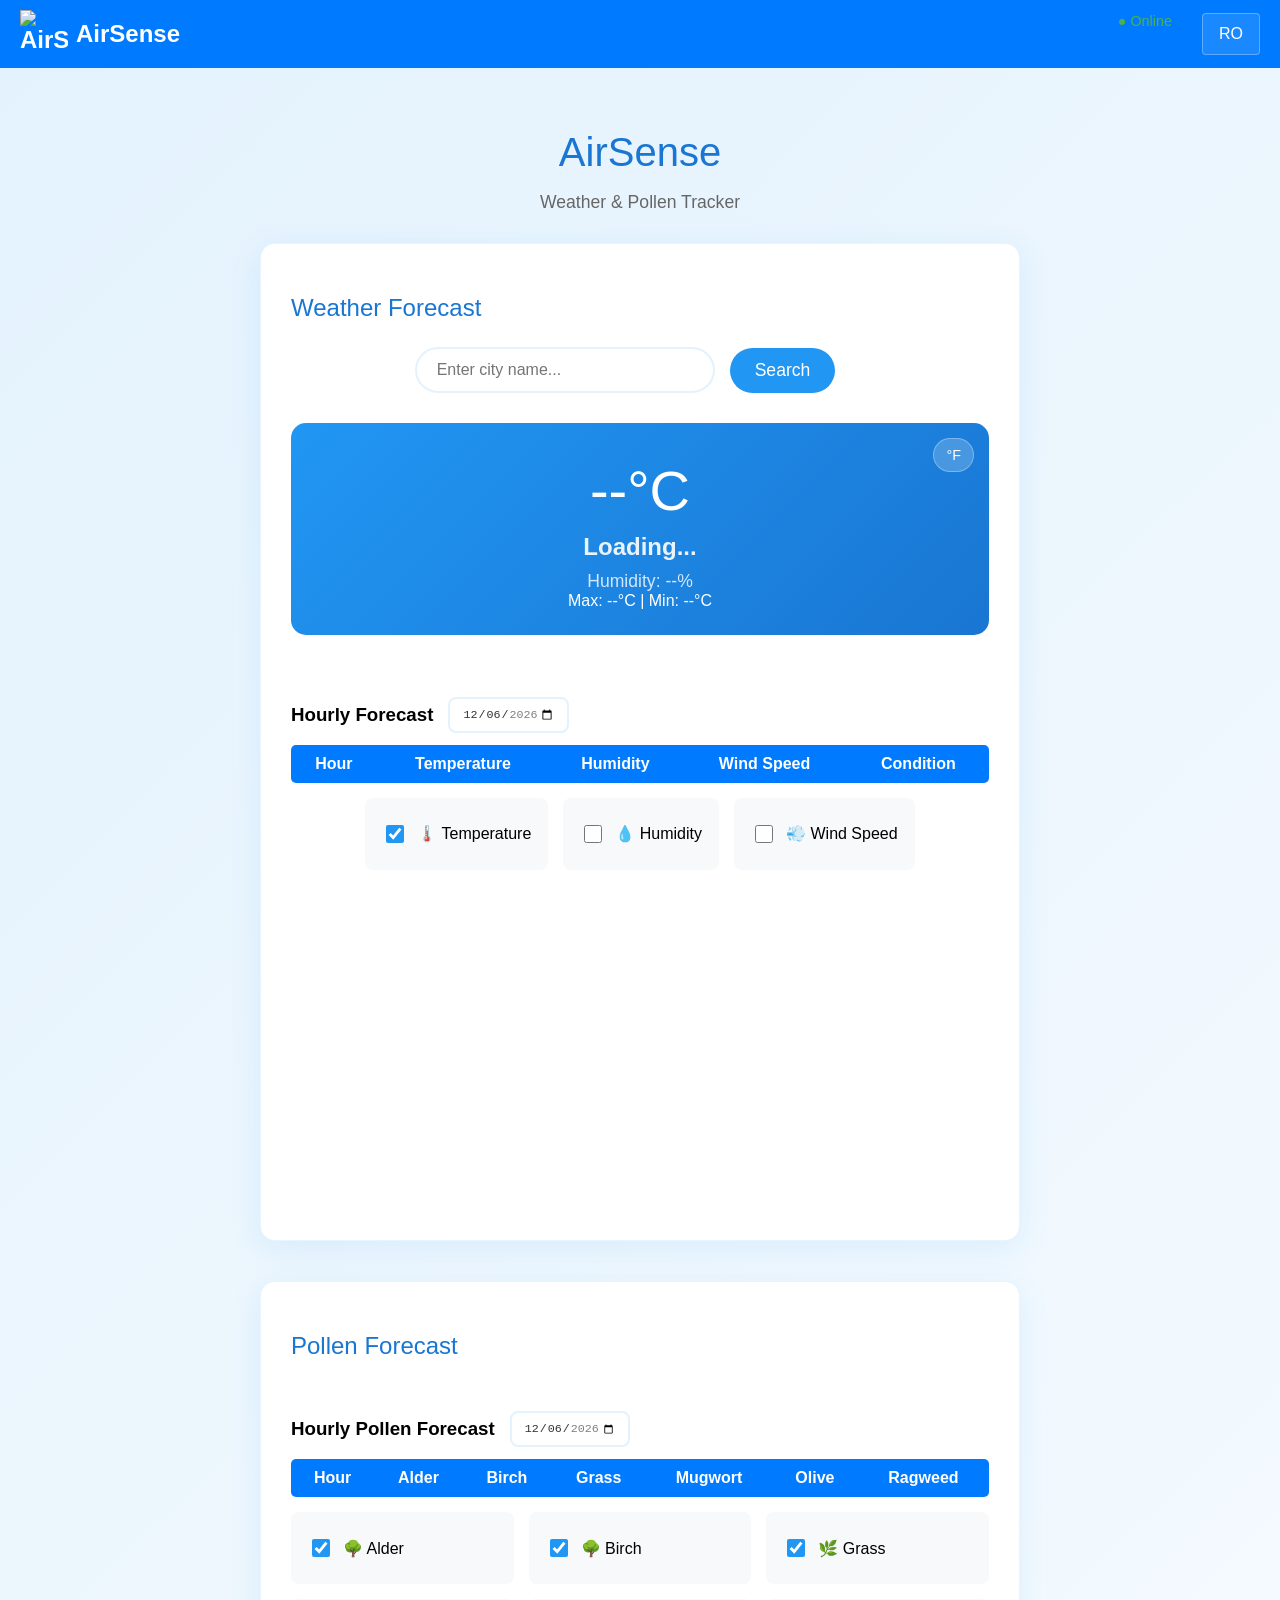
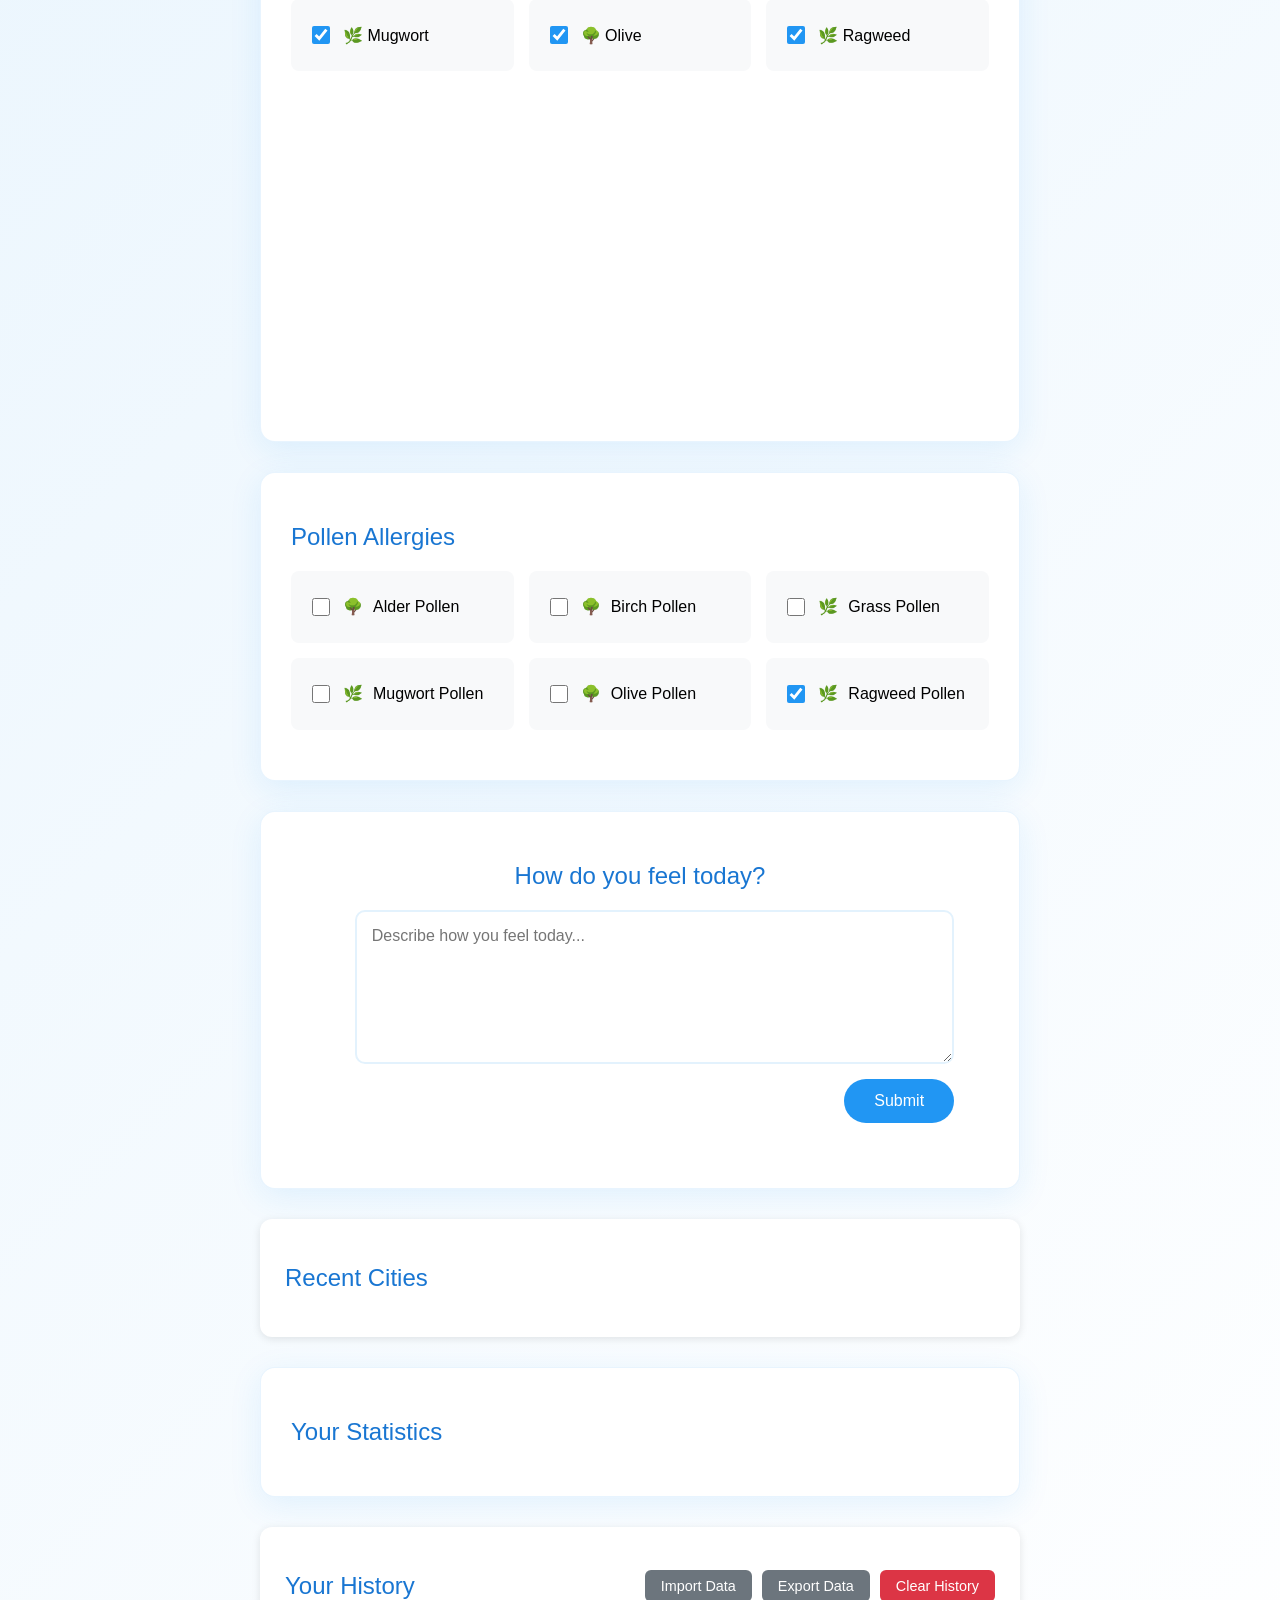
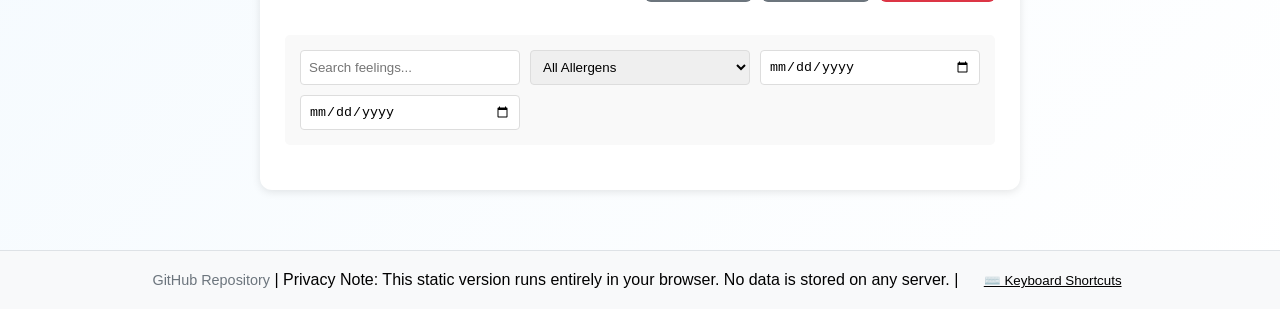
==== commit ca49747e: "Implement Transformers.js AI-powered sentiment analysis Co-authored-by: andreisugu <35407471+andreis" ====
--- a/index.html
+++ b/index.html
@@ -6,7 +6,7 @@
     <title>AirSense - Weather & Pollen Tracker</title>
     
     <!-- PWA Meta Tags -->
-    <link rel="manifest" href="core/static/core/manifest.json">
+    <link rel="manifest" href="manifest.json">
     <meta name="theme-color" content="#4a90e2">
     <meta name="apple-mobile-web-app-capable" content="yes">
     <meta name="apple-mobile-web-app-status-bar-style" content="default">
@@ -234,7 +234,7 @@
     
     <script src="core/static/core/js/translations.js"></script>
     <script src="core/static/core/js/home.js"></script>
-    <script src="core/static/core/js/static-sentiment.js"></script>
+    <script type="module" src="core/static/core/js/static-sentiment.js"></script>
     <script src="core/static/core/js/local-storage-ui.js"></script>
     <script src="core/static/core/js/pwa-features.js"></script>
     <script src="core/static/core/js/keyboard-shortcuts.js"></script>
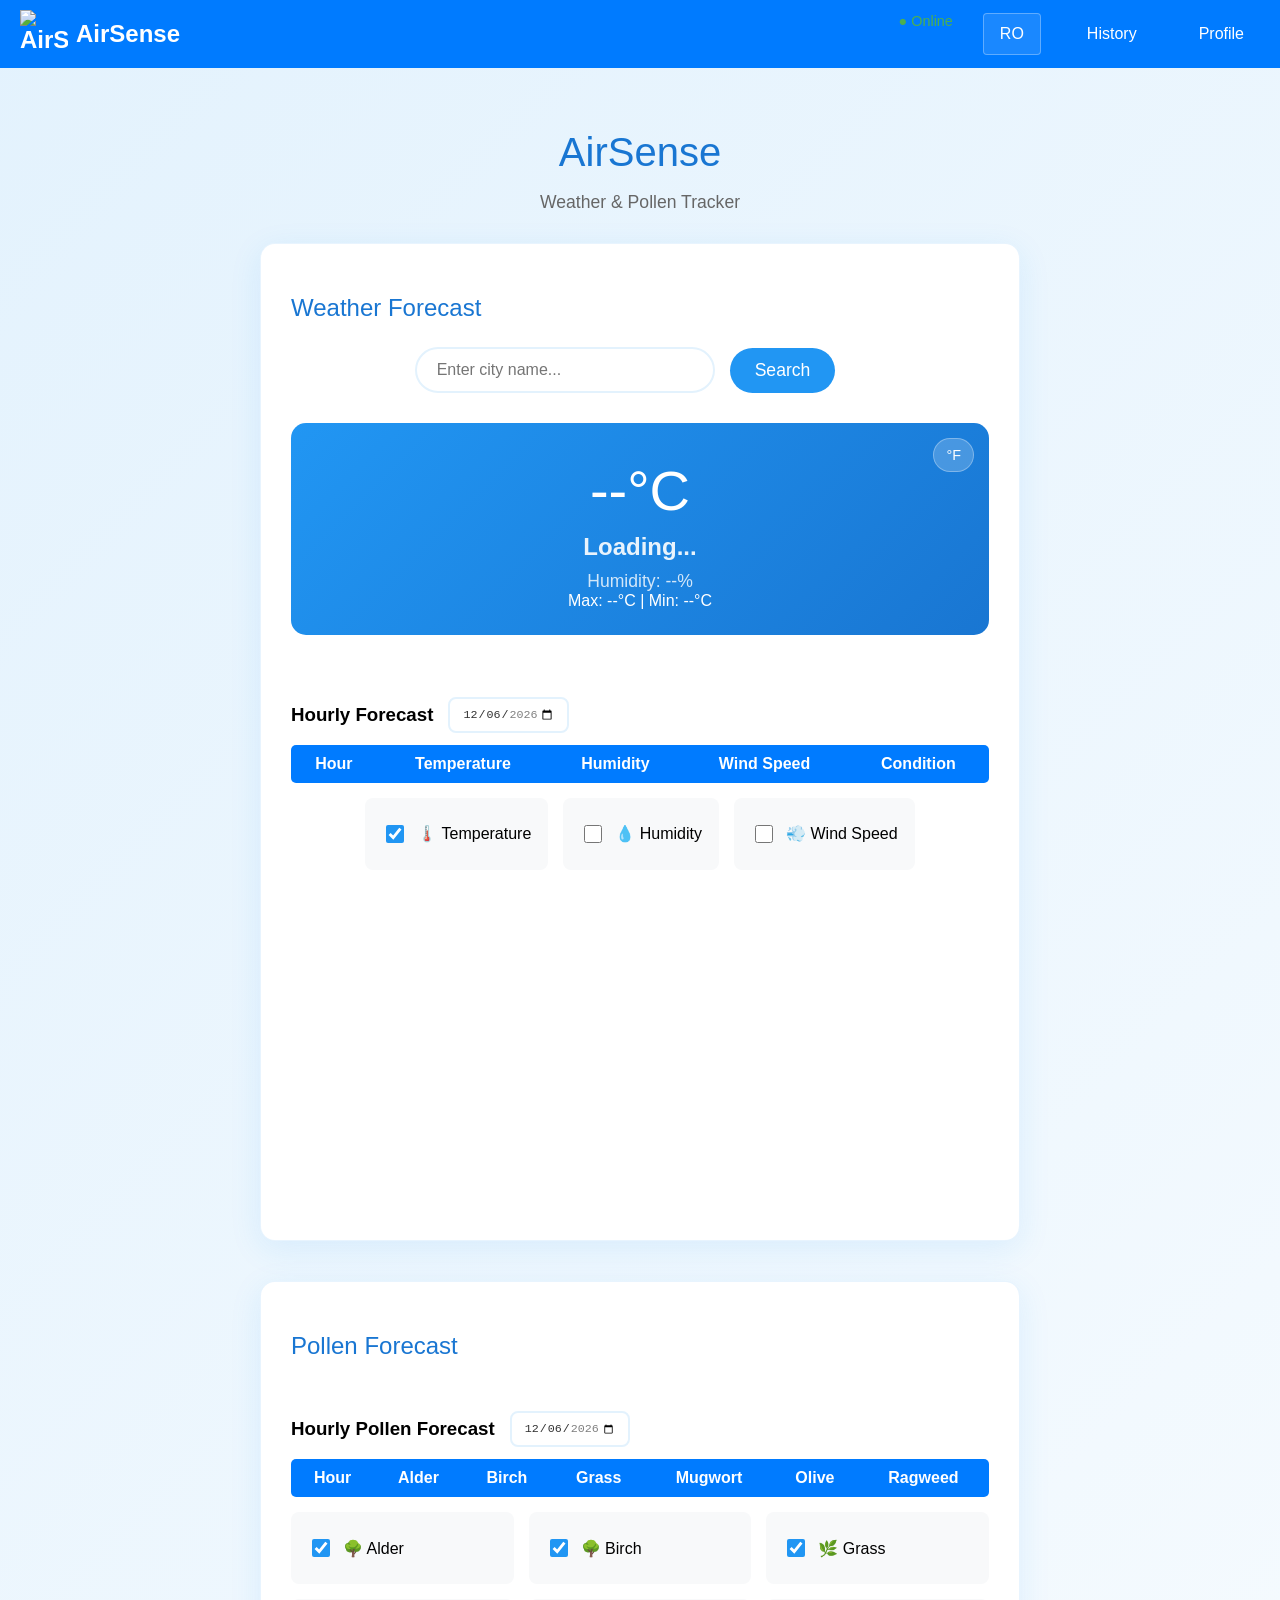
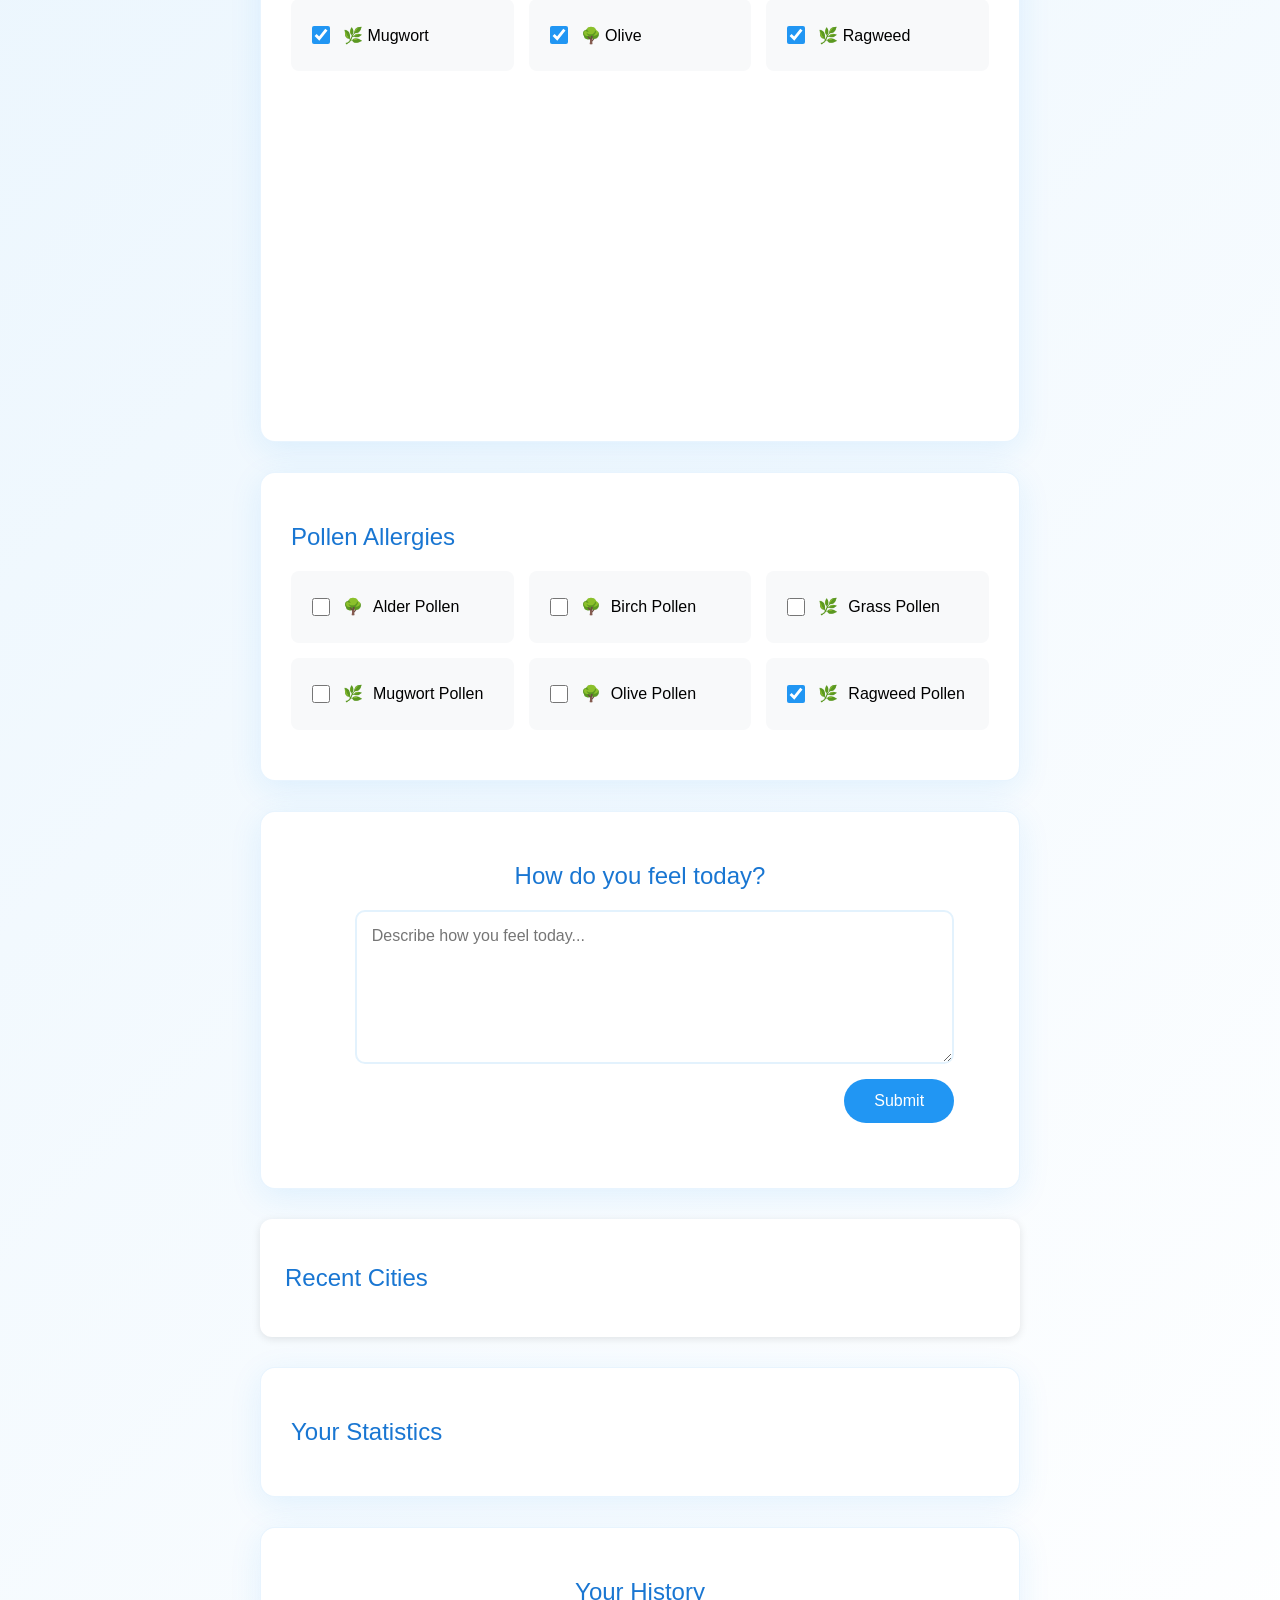
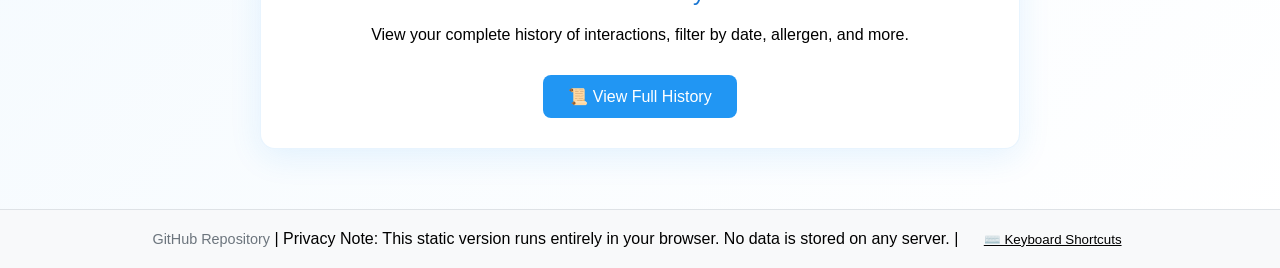
==== commit b6c2e9e0: "Add separate profile.html and history.html pages with navigation Co-authored-by: andreisugu <3540747" ====
--- a/index.html
+++ b/index.html
@@ -20,7 +20,7 @@
 <body>
     <header class="site-header">
         <div class="header-left">
-            <a href="/" class="home-link">
+            <a href="index.html" class="home-link">
                 <img src="core/static/core/icons/cloud.png" alt="AirSense" class="site-icon">
                 <span class="logo-text">AirSense</span>
             </a>
@@ -28,6 +28,8 @@
         <div class="header-right">
             <span id="onlineStatus" style="margin-right: 15px; font-size: 0.9em;"></span>
             <button id="langToggle" class="lang-toggle">RO</button>
+            <a href="history.html" style="margin-left: 15px;">History</a>
+            <a href="profile.html" style="margin-left: 15px;">Profile</a>
         </div>
     </header>
     
@@ -193,34 +195,12 @@
                 <div id="statisticsContainer"></div>
             </div>
             
-            <div class="history-section" style="margin-top: 30px;">
-                <div style="display: flex; justify-content: space-between; align-items: center; margin-bottom: 15px;">
-                    <h2 data-translate="Your History">Your History</h2>
-                    <div class="history-controls">
-                        <button id="importHistory" class="btn-secondary" data-translate="Import Data">Import Data</button>
-                        <button id="exportHistory" class="btn-secondary" data-translate="Export Data">Export Data</button>
-                        <button id="clearHistory" class="btn-danger" data-translate="Clear History">Clear History</button>
-                    </div>
-                </div>
-                
-                <div class="history-filters" style="margin-bottom: 15px; padding: 15px; background: #f9f9f9; border-radius: 5px;">
-                    <div style="display: grid; grid-template-columns: repeat(auto-fit, minmax(200px, 1fr)); gap: 10px;">
-                        <input type="text" id="historySearch" placeholder="Search feelings..." data-translate="Search feelings..." style="padding: 8px; border: 1px solid #ddd; border-radius: 4px;">
-                        <select id="historyAllergenFilter" style="padding: 8px; border: 1px solid #ddd; border-radius: 4px;">
-                            <option value="" data-translate="All Allergens">All Allergens</option>
-                            <option value="alder">Alder</option>
-                            <option value="birch">Birch</option>
-                            <option value="grass">Grass</option>
-                            <option value="mugwort">Mugwort</option>
-                            <option value="olive">Olive</option>
-                            <option value="ragweed">Ragweed</option>
-                        </select>
-                        <input type="date" id="historyDateFrom" placeholder="From date" data-translate="From date" style="padding: 8px; border: 1px solid #ddd; border-radius: 4px;">
-                        <input type="date" id="historyDateTo" placeholder="To date" data-translate="To date" style="padding: 8px; border: 1px solid #ddd; border-radius: 4px;">
-                    </div>
-                </div>
-                
-                <div id="historyList" class="history-grid"></div>
+            <div class="history-section" style="margin-top: 30px; background: white; padding: 30px; border-radius: 15px; box-shadow: 0 8px 32px rgba(33, 150, 243, 0.1); border: 1px solid rgba(33, 150, 243, 0.1); text-align: center;">
+                <h2 data-translate="Your History">Your History</h2>
+                <p>View your complete history of interactions, filter by date, allergen, and more.</p>
+                <a href="history.html" style="display: inline-block; margin-top: 15px; padding: 12px 25px; background: #2196f3; color: white; text-decoration: none; border-radius: 8px; font-weight: 500; transition: all 0.3s;">
+                    📜 View Full History
+                </a>
             </div>
         </div>
     </main>
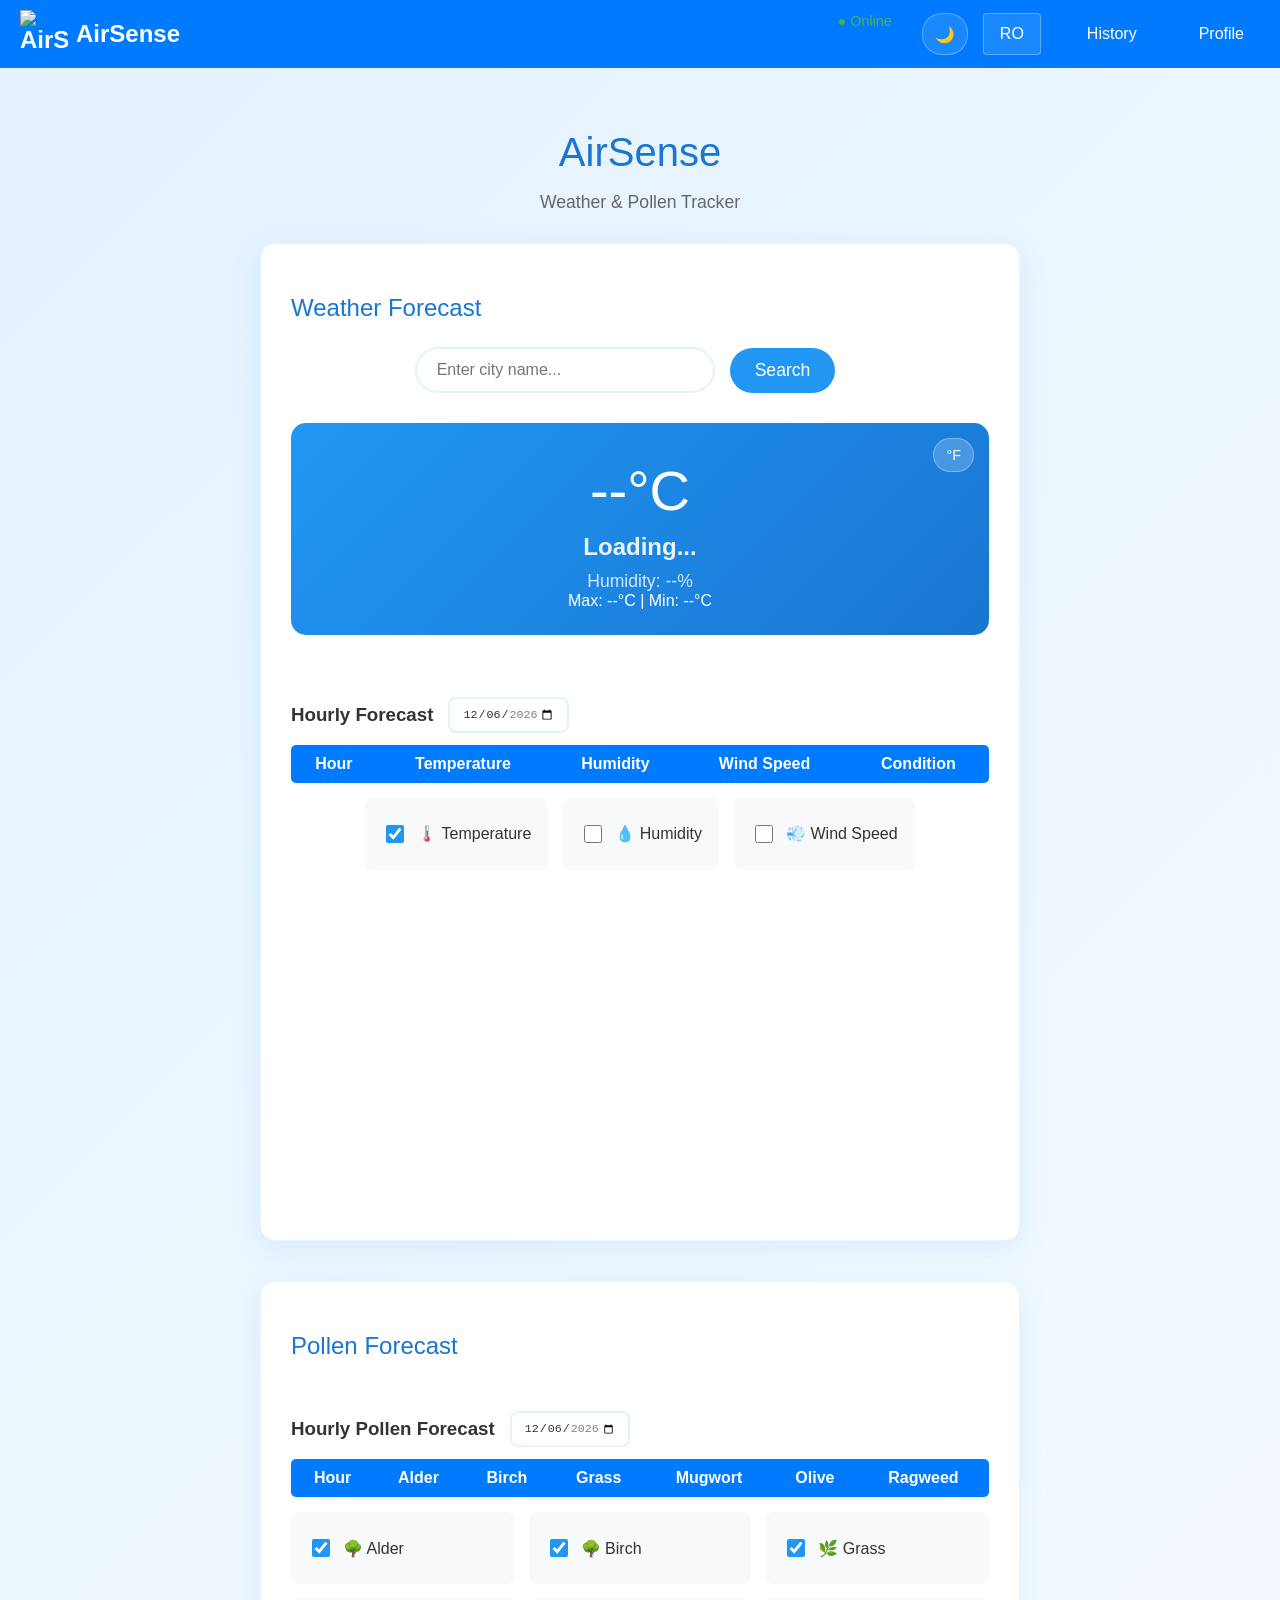
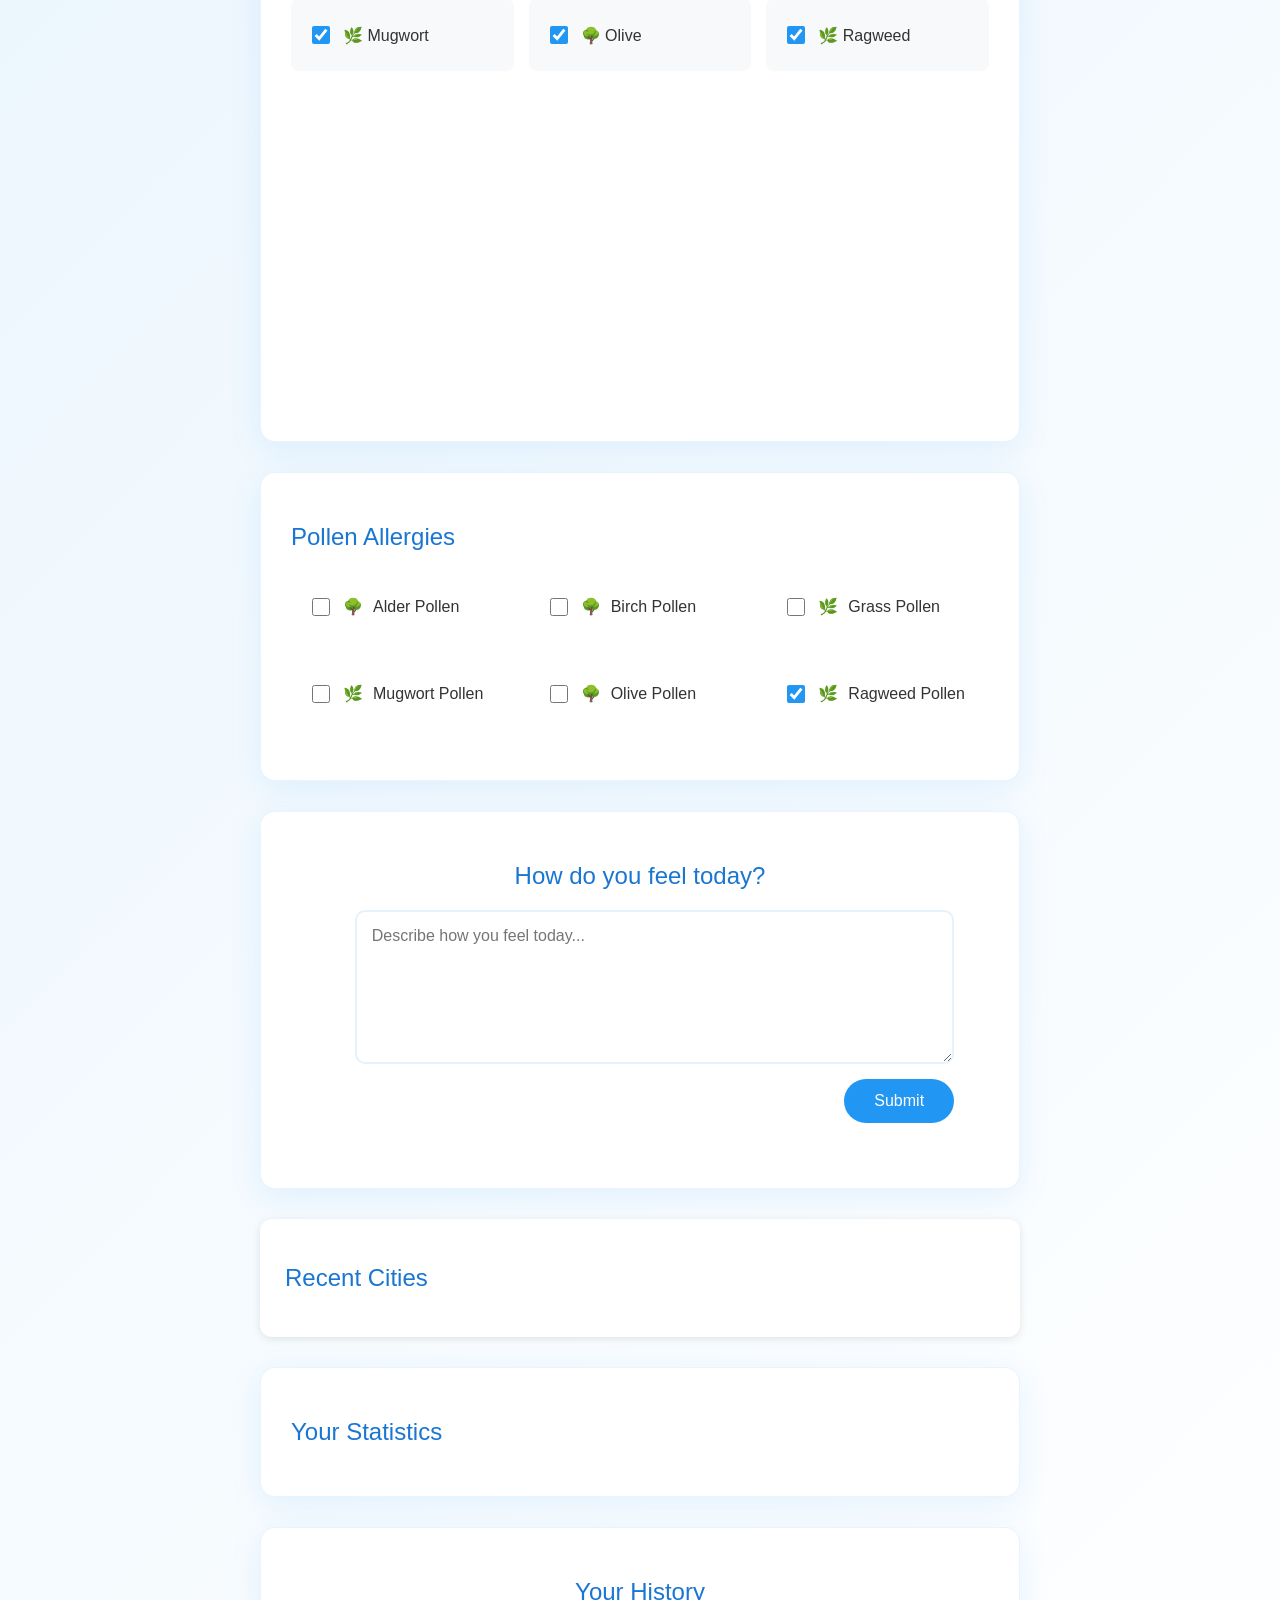
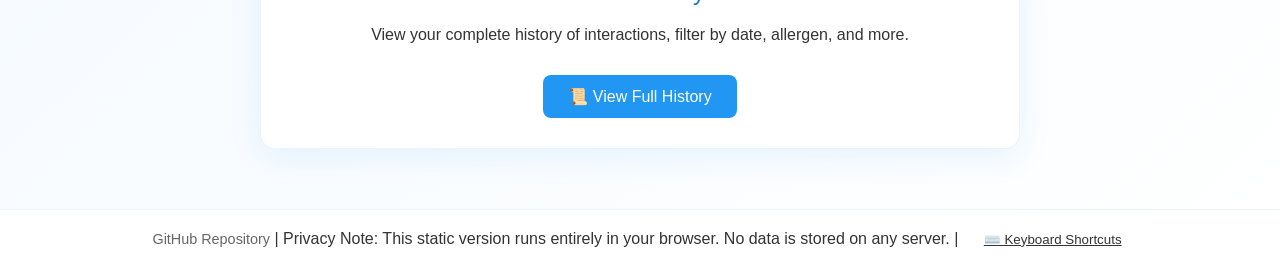
==== commit 0ccd9fb3: "Add dark mode toggle with localStorage persistence and update README Co-authored-by: andreisugu <354" ====
--- a/index.html
+++ b/index.html
@@ -27,6 +27,9 @@
         </div>
         <div class="header-right">
             <span id="onlineStatus" style="margin-right: 15px; font-size: 0.9em;"></span>
+            <button id="darkModeToggle" class="dark-mode-toggle" aria-label="Toggle dark mode" title="Toggle dark mode">
+                <span class="icon">🌙</span>
+            </button>
             <button id="langToggle" class="lang-toggle">RO</button>
             <a href="history.html" style="margin-left: 15px;">History</a>
             <a href="profile.html" style="margin-left: 15px;">Profile</a>
@@ -212,6 +215,7 @@
         </div>
     </footer>
     
+    <script src="core/static/core/js/dark-mode.js"></script>
     <script src="core/static/core/js/translations.js"></script>
     <script src="core/static/core/js/home.js"></script>
     <script type="module" src="core/static/core/js/static-sentiment.js"></script>
--- a/core/static/core/css/home.css
+++ b/core/static/core/css/home.css
@@ -1,10 +1,56 @@
+/* CSS Variables for theming */
+:root {
+    --bg-gradient-start: #e3f2fd;
+    --bg-gradient-end: #ffffff;
+    --primary-color: #2196f3;
+    --primary-dark: #1976d2;
+    --primary-light: #e3f2fd;
+    --text-color: #333;
+    --text-secondary: #666;
+    --bg-white: #ffffff;
+    --bg-card: #ffffff;
+    --border-color: rgba(33, 150, 243, 0.1);
+    --shadow-color: rgba(33, 150, 243, 0.1);
+    --input-bg: #ffffff;
+    --input-border: #e3f2fd;
+    --table-even: #f9f9f9;
+    --table-hover: #f0f0f0;
+    --header-bg: #007bff;
+    --weather-gradient-start: #2196f3;
+    --weather-gradient-end: #1976d2;
+}
+
+/* Dark Mode */
+body.dark-mode {
+    --bg-gradient-start: #1a1a2e;
+    --bg-gradient-end: #16213e;
+    --primary-color: #4a90e2;
+    --primary-dark: #3a7bc8;
+    --primary-light: #2d3e50;
+    --text-color: #e0e0e0;
+    --text-secondary: #b0b0b0;
+    --bg-white: #1e293b;
+    --bg-card: #1e293b;
+    --border-color: rgba(74, 144, 226, 0.2);
+    --shadow-color: rgba(0, 0, 0, 0.3);
+    --input-bg: #2d3e50;
+    --input-border: #3a4f63;
+    --table-even: #2a3f5f;
+    --table-hover: #3a4f63;
+    --header-bg: #1e3a5f;
+    --weather-gradient-start: #1e3a5f;
+    --weather-gradient-end: #16213e;
+}
+
 body {
-    background: linear-gradient(135deg, #e3f2fd 0%, #ffffff 100%);
+    background: linear-gradient(135deg, var(--bg-gradient-start) 0%, var(--bg-gradient-end) 100%);
     margin: 0;
     font-family: 'Segoe UI', Tahoma, Geneva, Verdana, sans-serif;
     min-height: 100vh;
     -webkit-text-size-adjust: 100%;
     -webkit-tap-highlight-color: transparent;
+    color: var(--text-color);
+    transition: background 0.3s ease, color 0.3s ease;
 }
 
 .container {
@@ -17,30 +63,33 @@
 
 
 .weather-section {
-    background: white;
+    background: var(--bg-card);
     padding: 30px;
     border-radius: 15px;
-    box-shadow: 0 8px 32px rgba(33, 150, 243, 0.1);
-    border: 1px solid rgba(33, 150, 243, 0.1);
+    box-shadow: 0 8px 32px var(--shadow-color);
+    border: 1px solid var(--border-color);
     margin-top: 30px;
+    transition: background 0.3s ease, border 0.3s ease;
 }
 
 .pollen-forecast-section {
-    background: white;
+    background: var(--bg-card);
     padding: 30px;
     border-radius: 15px;
-    box-shadow: 0 8px 32px rgba(33, 150, 243, 0.1);
-    border: 1px solid rgba(33, 150, 243, 0.1);
+    box-shadow: 0 8px 32px var(--shadow-color);
+    border: 1px solid var(--border-color);
     margin-top: 40px;
+    transition: background 0.3s ease, border 0.3s ease;
 }
 
 .pollen-section, .feeling-section {
-    background: white;
+    background: var(--bg-card);
     padding: 30px;
     border-radius: 15px;
     margin: 30px 0;
-    box-shadow: 0 8px 32px rgba(33, 150, 243, 0.1);
-    border: 1px solid rgba(33, 150, 243, 0.1);
+    box-shadow: 0 8px 32px var(--shadow-color);
+    border: 1px solid var(--border-color);
+    transition: background 0.3s ease, border 0.3s ease;
 }
 
 .city-search {
@@ -65,24 +114,26 @@
 
 #cityInput {
     padding: 12px 20px;
-    border: 2px solid #e3f2fd;
+    border: 2px solid var(--input-border);
     border-radius: 25px;
     width: 300px;
     font-size: 16px;
     transition: all 0.3s ease;
     box-sizing: border-box;
     -webkit-appearance: none;
+    background: var(--input-bg);
+    color: var(--text-color);
 }
 
 #cityInput:focus {
     outline: none;
-    border-color: #2196f3;
+    border-color: var(--primary-color);
     box-shadow: 0 0 0 3px rgba(33, 150, 243, 0.1);
 }
 
 #searchCity {
     padding: 12px 25px;
-    background: #2196f3;
+    background: var(--primary-color);
     color: white;
     border: none;
     border-radius: 25px;
@@ -95,7 +146,7 @@
 }
 
 #searchCity:hover {
-    background: #1976d2;
+    background: var(--primary-dark);
     transform: translateY(-2px);
     box-shadow: 0 4px 12px rgba(33, 150, 243, 0.3);
 }
@@ -116,14 +167,14 @@
 
 h1 {
     text-align: center;
-    color: #1976d2;
+    color: var(--primary-dark);
     font-size: 2.5em;
     font-weight: 300;
     margin-bottom: 10px;
 }
 
 h2 {
-    color: #1976d2;
+    color: var(--primary-dark);
     font-weight: 500;
     margin-bottom: 20px;
     font-size: 1.5em;
@@ -131,7 +182,7 @@
 
 .container > p {
     text-align: center;
-    color: #666;
+    color: var(--text-secondary);
     font-size: 1.1em;
     margin-bottom: 30px;
 }
@@ -438,8 +489,8 @@
     top: 100%;
     left: 0;
     right: 0;
-    background: white;
-    border: 1px solid #ccc;
+    background: var(--bg-card);
+    border: 1px solid var(--border-color);
     border-top: none;
     border-radius: 0 0 5px 5px;
     max-height: 200px;
@@ -451,11 +502,12 @@
 .city-option {
     padding: 8px 12px;
     cursor: pointer;
-    border-bottom: 1px solid #eee;
+    border-bottom: 1px solid var(--border-color);
+    color: var(--text-color);
 }
 
 .city-option:hover {
-    background: #f0f0f0;
+    background: var(--table-hover);
 }
 
 .city-option:last-child {
@@ -637,10 +689,11 @@
     text-align: center;
     margin: 30px 0;
     padding: 25px;
-    background: linear-gradient(135deg, #2196f3, #1976d2);
+    background: linear-gradient(135deg, var(--weather-gradient-start), var(--weather-gradient-end));
     border-radius: 15px;
     color: white;
     position: relative;
+    transition: background 0.3s ease;
 }
 
 .temp-toggle {
@@ -712,13 +765,13 @@
 
 .day-item {
     padding: 12px 18px;
-    background: #f8f9fa;
-    border: 2px solid #e3f2fd;
+    background: var(--input-bg);
+    border: 2px solid var(--input-border);
     border-radius: 10px;
     cursor: pointer;
     font-weight: 500;
     transition: all 0.3s ease;
-    color: #333;
+    color: var(--text-color);
     min-height: 44px;
     display: flex;
     align-items: center;
@@ -727,14 +780,14 @@
 }
 
 .day-item:hover {
-    background: #e3f2fd;
-    border-color: #2196f3;
+    background: var(--primary-light);
+    border-color: var(--primary-color);
 }
 
 .day-item.active {
-    background: #2196f3;
-    color: white;
-    border-color: #2196f3;
+    background: var(--primary-color);
+    color: white;
+    border-color: var(--primary-color);
 }
 
 .daily-weather {
@@ -750,7 +803,7 @@
 #hourly-table {
     width: 100%;
     border-collapse: collapse;
-    background: white;
+    background: var(--bg-card);
     border-radius: 5px;
     overflow: hidden;
 }
@@ -763,7 +816,7 @@
 }
 
 #hourly-table th {
-    background: #007bff;
+    background: var(--header-bg);
     color: white;
     padding: 10px;
     text-align: center;
@@ -773,17 +826,18 @@
 #hourly-table td {
     padding: 4px;
     text-align: center;
-    border-bottom: 1px solid #ddd;
+    border-bottom: 1px solid var(--border-color);
     font-size: 0.85em;
     line-height: 1.2;
+    color: var(--text-color);
 }
 
 #hourly-table tr:nth-child(even) {
-    background: #f9f9f9;
+    background: var(--table-even);
 }
 
 #hourly-table tr:hover {
-    background: #f0f0f0;
+    background: var(--table-hover);
 }
 
 #hourly-table tr.current-hour {
@@ -807,17 +861,18 @@
     gap: 10px;
     cursor: pointer;
     padding: 12px 15px;
-    background: #f8f9fa;
+    background: var(--input-bg);
     border-radius: 8px;
     transition: all 0.3s ease;
     border: 2px solid transparent;
     min-height: 44px;
     touch-action: manipulation;
+    color: var(--text-color);
 }
 
 .pollen-checkboxes label:hover {
-    background: #e3f2fd;
-    border-color: #2196f3;
+    background: var(--primary-light);
+    border-color: var(--primary-color);
 }
 
 .pollen-checkboxes input[type="checkbox"] {
@@ -837,12 +892,14 @@
     max-width: 800px;
     height: 120px;
     padding: 15px;
-    border: 2px solid #e3f2fd;
+    border: 2px solid var(--input-border);
     border-radius: 10px;
     resize: vertical;
     font-family: inherit;
     font-size: 16px;
     transition: all 0.3s ease;
+    background: var(--input-bg);
+    color: var(--text-color);
 }
 
 #feelingForm {
@@ -855,12 +912,12 @@
 
 #feelingText:focus {
     outline: none;
-    border-color: #2196f3;
+    border-color: var(--primary-color);
     box-shadow: 0 0 0 3px rgba(33, 150, 243, 0.1);
 }
 
 #feelingForm button {
-    background: #2196f3;
+    background: var(--primary-color);
     color: white;
     padding: 12px 30px;
     border: none;
@@ -875,7 +932,7 @@
 }
 
 #feelingForm button:hover {
-    background: #1976d2;
+    background: var(--primary-dark);
     transform: translateY(-2px);
     box-shadow: 0 4px 12px rgba(33, 150, 243, 0.3);
 }
@@ -1018,7 +1075,7 @@
 }
 
 .site-header {
-    background: #007bff;
+    background: var(--header-bg);
     color: white;
     padding: 10px 20px;
     display: flex;
@@ -1027,6 +1084,7 @@
     margin-bottom: 15px;
     min-height: 35px;
     position: relative;
+    transition: background 0.3s ease;
 }
 
 .home-link {
@@ -1153,15 +1211,16 @@
 }
 
 .site-footer {
-    background: #f8f9fa;
-    border-top: 1px solid #dee2e6;
+    background: var(--bg-card);
+    border-top: 1px solid var(--border-color);
     padding: 20px 0;
     margin-top: 40px;
     text-align: center;
+    transition: background 0.3s ease, border 0.3s ease;
 }
 
 .footer-content a {
-    color: #6c757d;
+    color: var(--text-secondary);
     text-decoration: none;
     font-size: 0.9em;
 }
@@ -1611,3 +1670,123 @@
         grid-template-columns: 1fr;
     }
 }
+
+/* Dark Mode Toggle Button */
+.dark-mode-toggle {
+    background: rgba(255, 255, 255, 0.1);
+    color: white;
+    border: 1px solid rgba(255, 255, 255, 0.3);
+    border-radius: 20px;
+    padding: 8px 12px;
+    cursor: pointer;
+    font-size: 0.9em;
+    font-weight: 500;
+    transition: all 0.3s ease;
+    display: flex;
+    align-items: center;
+    gap: 5px;
+    height: 42px;
+    box-sizing: border-box;
+}
+
+.dark-mode-toggle:hover {
+    background: rgba(255, 255, 255, 0.2);
+    border-color: rgba(255, 255, 255, 0.5);
+}
+
+.dark-mode-toggle .icon {
+    font-size: 1.1em;
+}
+
+/* Pollen table in dark mode */
+body.dark-mode #pollen-hourly-table {
+    background: var(--bg-card);
+}
+
+body.dark-mode #pollen-hourly-table th {
+    background: var(--header-bg);
+}
+
+body.dark-mode #pollen-hourly-table td {
+    color: var(--text-color);
+    border-bottom: 1px solid var(--border-color);
+}
+
+body.dark-mode #pollen-hourly-table tr:nth-child(even) {
+    background: var(--table-even);
+}
+
+body.dark-mode #pollen-hourly-table tr:hover {
+    background: var(--table-hover);
+}
+
+/* Weather/pollen chart controls in dark mode */
+body.dark-mode .weather-chart-controls .checkbox-item,
+body.dark-mode .pollen-type-selector .checkbox-item {
+    background: var(--input-bg);
+    color: var(--text-color);
+}
+
+body.dark-mode .weather-chart-controls .checkbox-item:hover,
+body.dark-mode .pollen-type-selector .checkbox-item:hover {
+    background: var(--primary-light);
+    border-color: var(--primary-color);
+}
+
+/* Date inputs in dark mode */
+body.dark-mode #pollenDateSelect, 
+body.dark-mode #weatherDateSelect {
+    background: var(--input-bg);
+    color: var(--text-color);
+    border: 2px solid var(--input-border);
+}
+
+body.dark-mode #pollenDateSelect:focus, 
+body.dark-mode #weatherDateSelect:focus {
+    border-color: var(--primary-color);
+}
+
+/* History and statistics cards in dark mode */
+body.dark-mode .history-section,
+body.dark-mode .statistics-section,
+body.dark-mode .recent-cities-section {
+    background: var(--bg-card);
+    border: 1px solid var(--border-color);
+}
+
+body.dark-mode .stat-card {
+    background: linear-gradient(135deg, var(--primary-light) 0%, #2d3e50 100%);
+}
+
+body.dark-mode .stat-value {
+    color: var(--primary-color);
+}
+
+body.dark-mode .stat-label {
+    color: var(--text-color);
+}
+
+body.dark-mode .recent-city-item {
+    background: var(--primary-light);
+    border-color: var(--primary-color);
+    color: var(--primary-color);
+}
+
+body.dark-mode .recent-city-item:hover {
+    background: var(--primary-color);
+    color: white;
+}
+
+/* Dropdown menu in dark mode */
+body.dark-mode .dropdown-menu {
+    background: var(--bg-card);
+    border: 1px solid var(--border-color);
+}
+
+body.dark-mode .dropdown-menu a {
+    color: var(--text-color) !important;
+}
+
+body.dark-mode .dropdown-menu a:hover {
+    background: var(--table-hover) !important;
+}
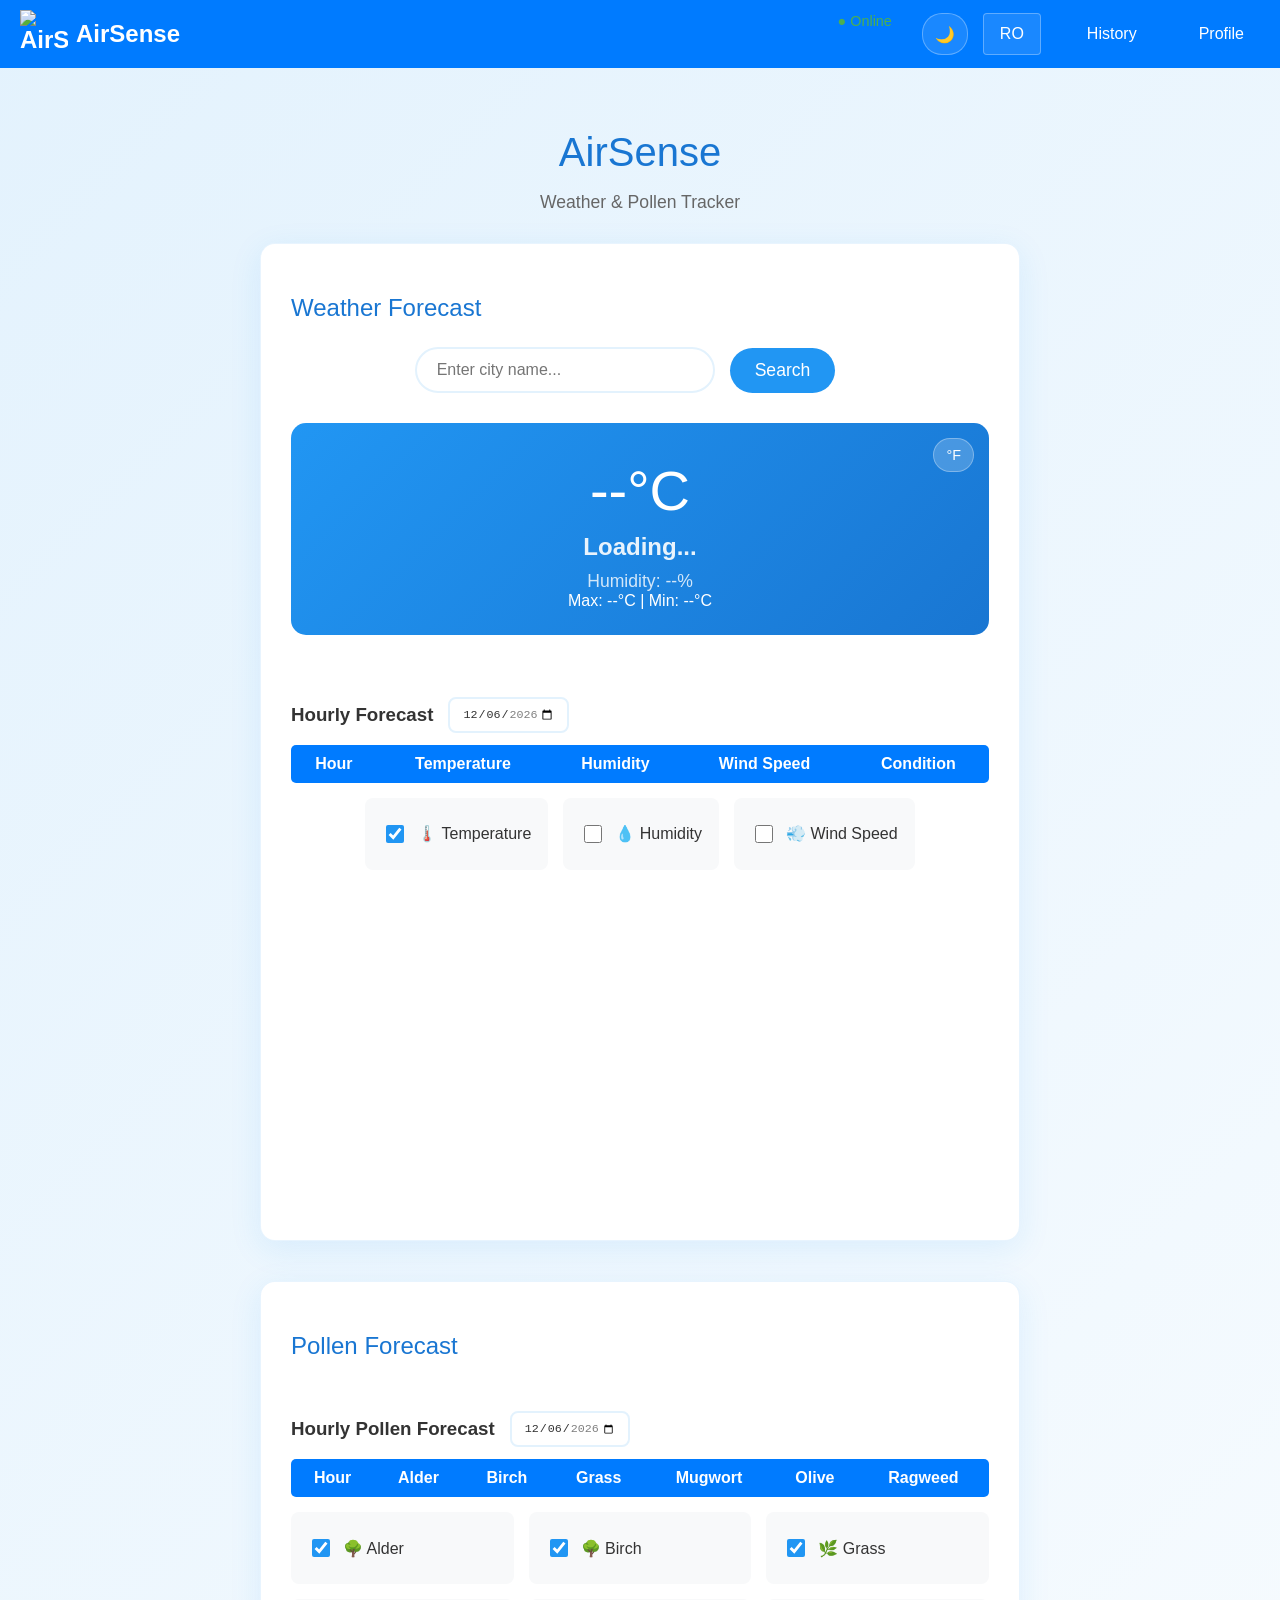
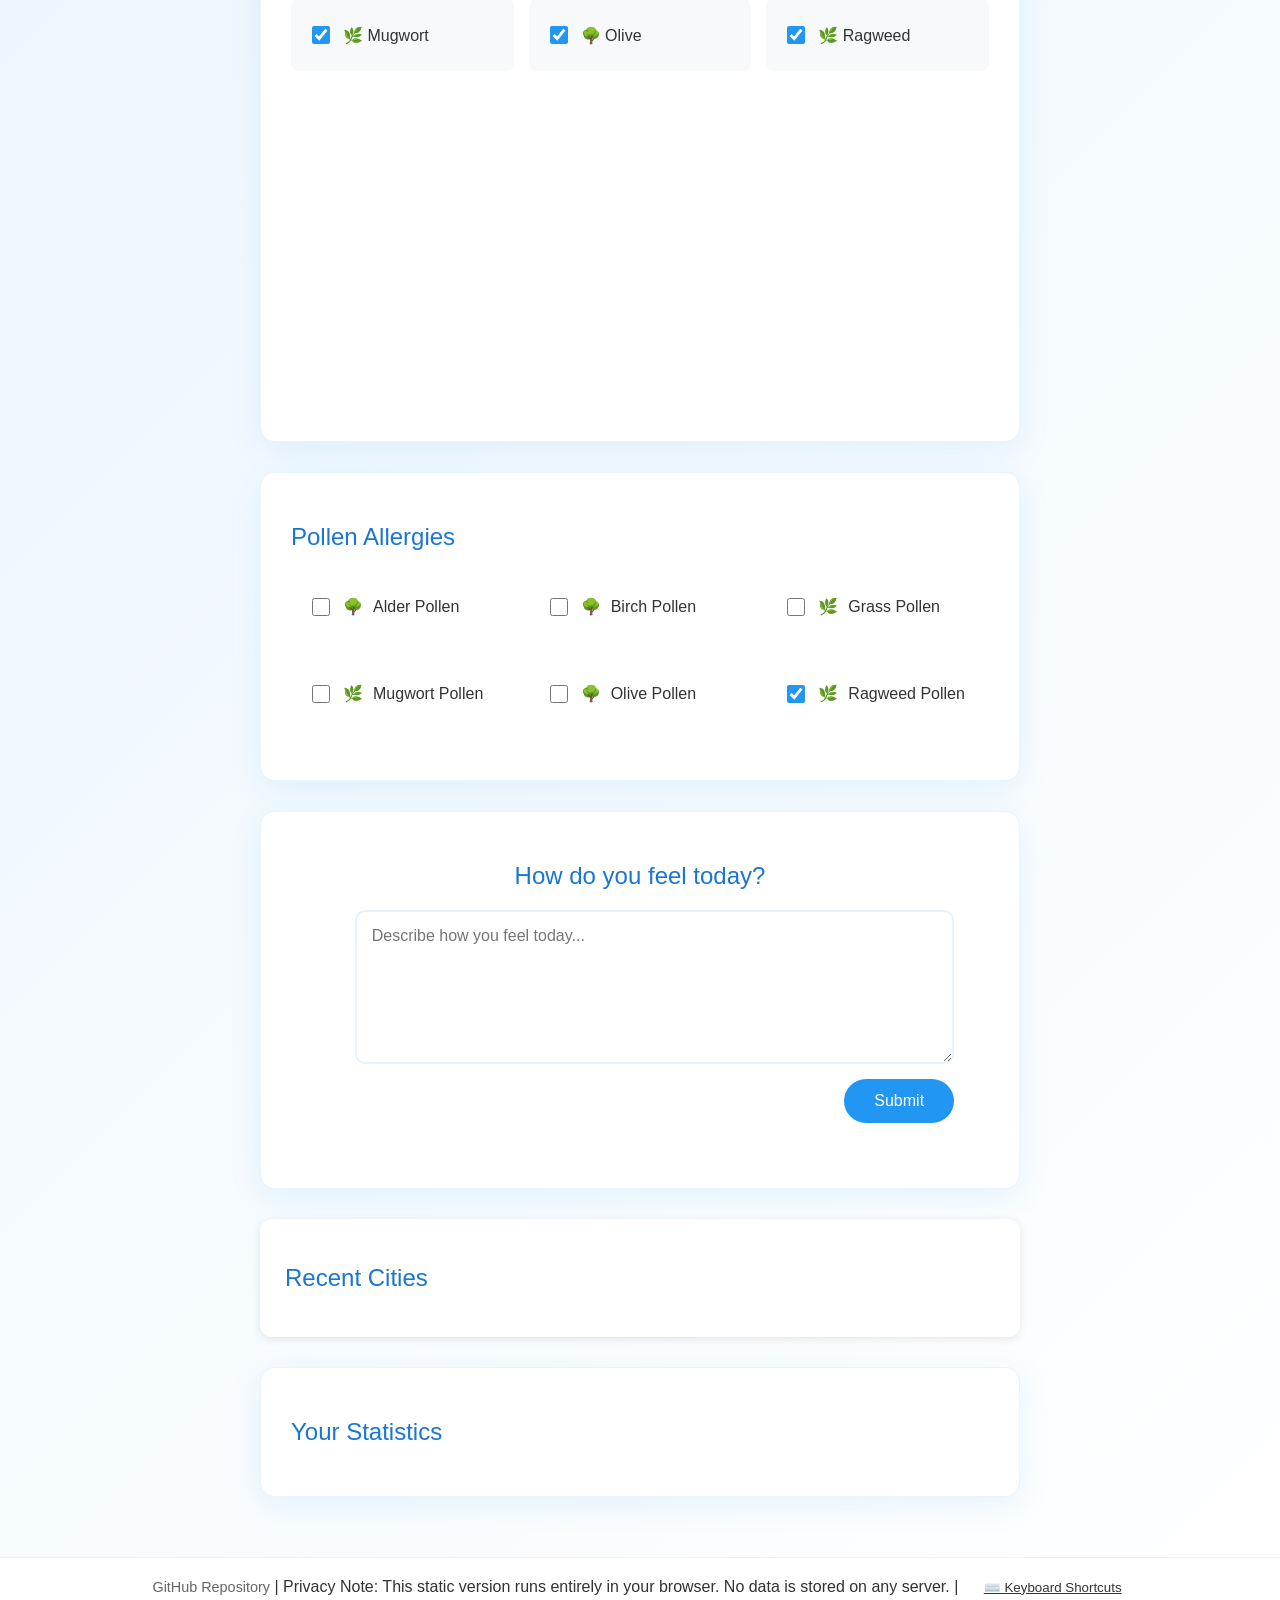
==== commit 72e0b13c: "Remove history section from homepage and fix dark mode for all pages Co-authored-by: andreisugu <354" ====
--- a/index.html
+++ b/index.html
@@ -27,7 +27,7 @@
         </div>
         <div class="header-right">
             <span id="onlineStatus" style="margin-right: 15px; font-size: 0.9em;"></span>
-            <button id="darkModeToggle" class="dark-mode-toggle" aria-label="Toggle dark mode" title="Toggle dark mode">
+            <button id="darkModeToggle" class="dark-mode-toggle" aria-label="Switch to dark mode" title="Switch to dark mode">
                 <span class="icon">🌙</span>
             </button>
             <button id="langToggle" class="lang-toggle">RO</button>
@@ -196,14 +196,6 @@
             <div class="statistics-section" style="margin-top: 30px;">
                 <h2 data-translate="Your Statistics">Your Statistics</h2>
                 <div id="statisticsContainer"></div>
-            </div>
-            
-            <div class="history-section" style="margin-top: 30px; background: white; padding: 30px; border-radius: 15px; box-shadow: 0 8px 32px rgba(33, 150, 243, 0.1); border: 1px solid rgba(33, 150, 243, 0.1); text-align: center;">
-                <h2 data-translate="Your History">Your History</h2>
-                <p>View your complete history of interactions, filter by date, allergen, and more.</p>
-                <a href="history.html" style="display: inline-block; margin-top: 15px; padding: 12px 25px; background: #2196f3; color: white; text-decoration: none; border-radius: 8px; font-weight: 500; transition: all 0.3s;">
-                    📜 View Full History
-                </a>
             </div>
         </div>
     </main>
--- a/core/static/core/css/home.css
+++ b/core/static/core/css/home.css
@@ -161,7 +161,7 @@
     text-align: center;
     font-size: 1.4em;
     font-weight: 500;
-    color: #1976d2;
+    color: var(--primary-dark);
     margin-bottom: 20px;
 }
 
@@ -541,19 +541,14 @@
 }
 
 .pollen-type-selector .checkbox-item:hover {
-    background: #e3f2fd;
-    border-color: #2196f3;
-}
-
-.pollen-type-selector .checkbox-item:hover {
-    background: #e3f2fd;
-    border-color: #2196f3;
+    background: var(--primary-light);
+    border-color: var(--primary-color);
 }
 
 .pollen-type-selector input[type="checkbox"] {
     width: 18px;
     height: 18px;
-    accent-color: #2196f3;
+    accent-color: var(--primary-color);
 }
 
 .weather-chart-controls {
@@ -579,19 +574,14 @@
 }
 
 .weather-chart-controls .checkbox-item:hover {
-    background: #e3f2fd;
-    border-color: #2196f3;
-}
-
-.weather-chart-controls .checkbox-item:hover {
-    background: #e3f2fd;
-    border-color: #2196f3;
+    background: var(--primary-light);
+    border-color: var(--primary-color);
 }
 
 .weather-chart-controls input[type="checkbox"] {
     width: 18px;
     height: 18px;
-    accent-color: #2196f3;
+    accent-color: var(--primary-color);
 }
 
 .pollen-controls {
@@ -615,12 +605,12 @@
 
 #pollenDateSelect:focus, #weatherDateSelect:focus {
     outline: none;
-    border-color: #2196f3;
+    border-color: var(--primary-color);
     box-shadow: 0 0 0 3px rgba(33, 150, 243, 0.1);
 }
 
 #pollenDateSelect:hover, #weatherDateSelect:hover {
-    border-color: #2196f3;
+    border-color: var(--primary-color);
 }
 
 .pollen-day-bar {
@@ -717,8 +707,8 @@
 .lang-toggle {
     padding: 8px 12px;
     background: #f8f9fa;
-    color: #1976d2;
-    border: 2px solid #e3f2fd;
+    color: var(--primary-dark);
+    border: 2px solid var(--primary-light);
     border-radius: 20px;
     cursor: pointer;
     font-size: 0.9em;
@@ -727,8 +717,8 @@
 }
 
 .lang-toggle:hover {
-    background: #e3f2fd;
-    border-color: #2196f3;
+    background: var(--primary-light);
+    border-color: var(--primary-color);
 }
 
 #current-temp {
@@ -878,7 +868,7 @@
 .pollen-checkboxes input[type="checkbox"] {
     width: 18px;
     height: 18px;
-    accent-color: #2196f3;
+    accent-color: var(--primary-color);
 }
 
 .feeling-section {
@@ -1260,7 +1250,7 @@
 }
 
 .card-header {
-    background: linear-gradient(135deg, #2196f3, #1976d2);
+    background: linear-gradient(135deg, var(--primary-color), var(--primary-dark));
     color: white;
     padding: 15px 20px;
     display: flex;
@@ -1313,8 +1303,8 @@
 }
 
 .allergy-tag {
-    background: #e3f2fd;
-    color: #1976d2;
+    background: var(--primary-light);
+    color: var(--primary-dark);
     padding: 4px 8px;
     border-radius: 12px;
     font-size: 0.8em;
@@ -1601,7 +1591,7 @@
 .stat-value {
     font-size: 2em;
     font-weight: bold;
-    color: #1976d2;
+    color: var(--primary-dark);
     margin-bottom: 5px;
 }
 
@@ -1635,7 +1625,7 @@
 .history-filters input:focus,
 .history-filters select:focus {
     outline: none;
-    border-color: #2196f3;
+    border-color: var(--primary-color);
     box-shadow: 0 0 0 3px rgba(33, 150, 243, 0.1);
 }
 
@@ -1783,6 +1773,7 @@
     border: 1px solid var(--border-color);
 }
 
+/* !important needed to override header link styles */
 body.dark-mode .dropdown-menu a {
     color: var(--text-color) !important;
 }
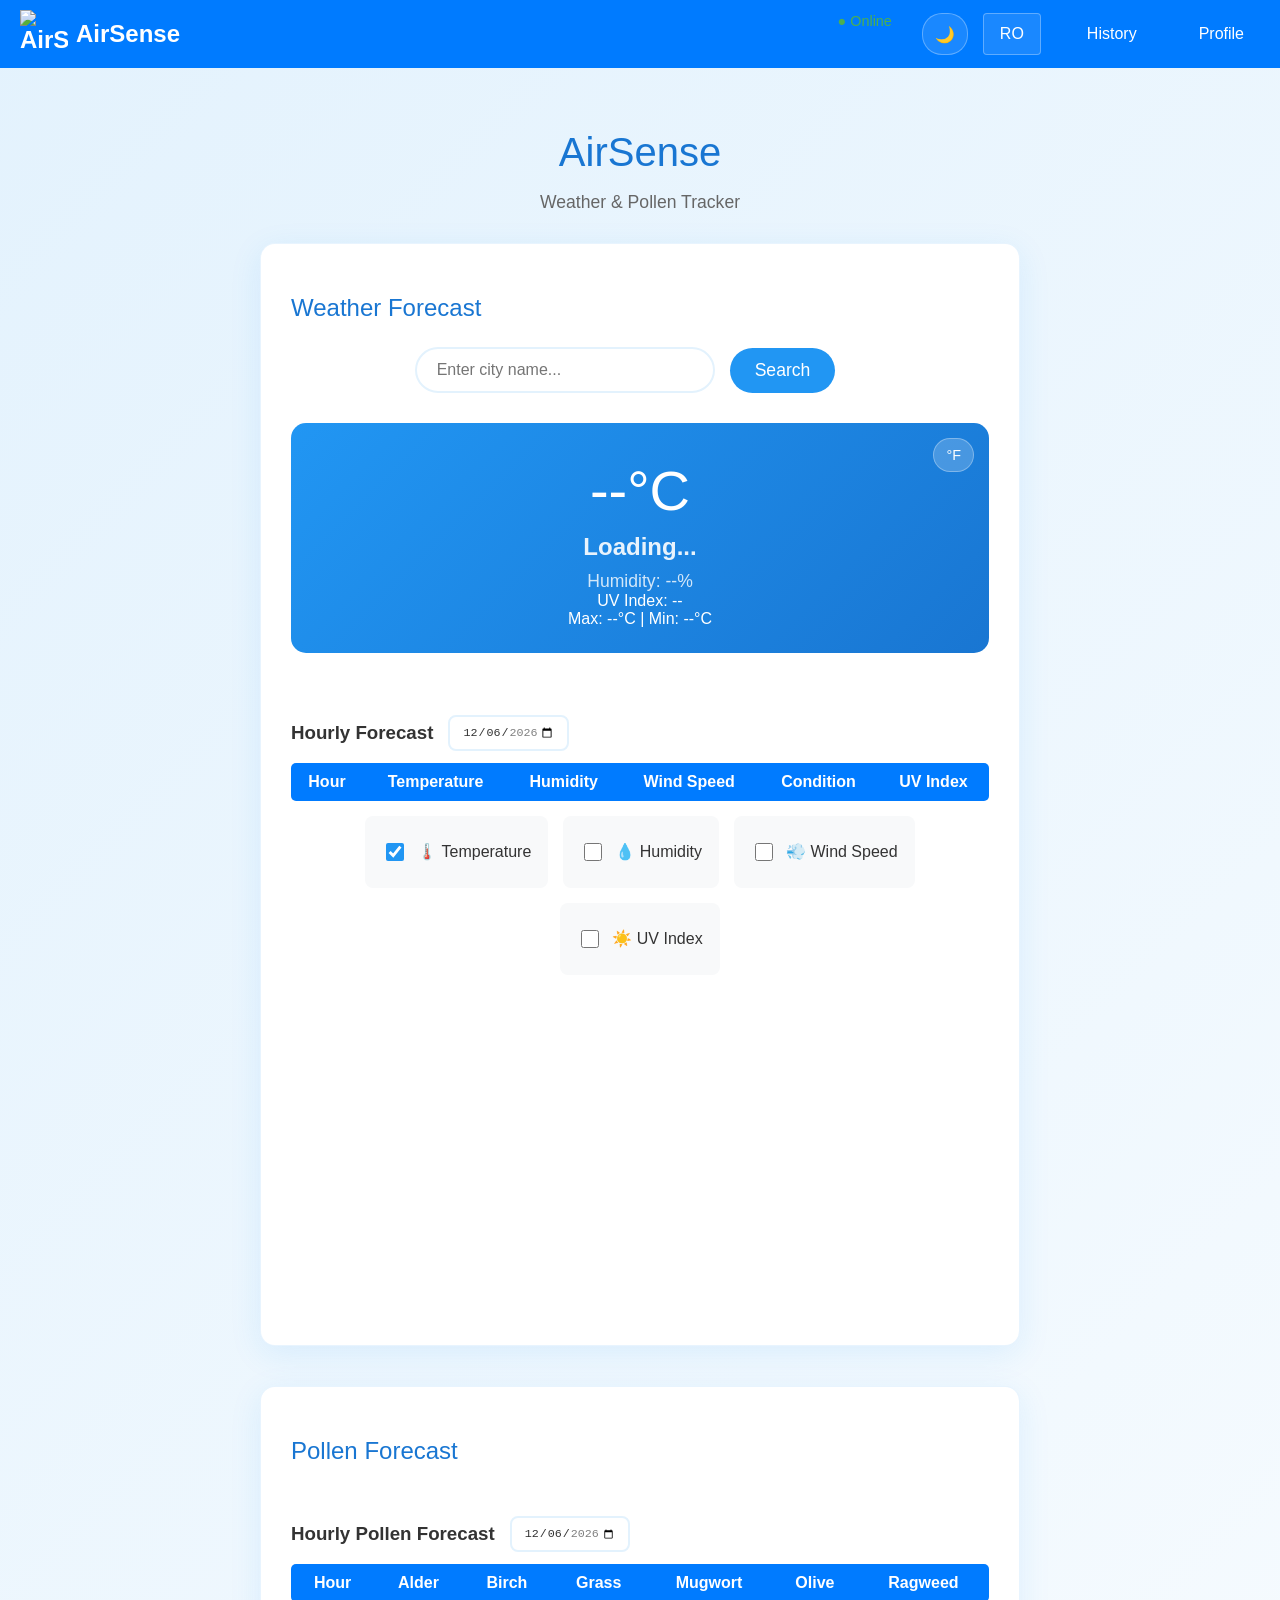
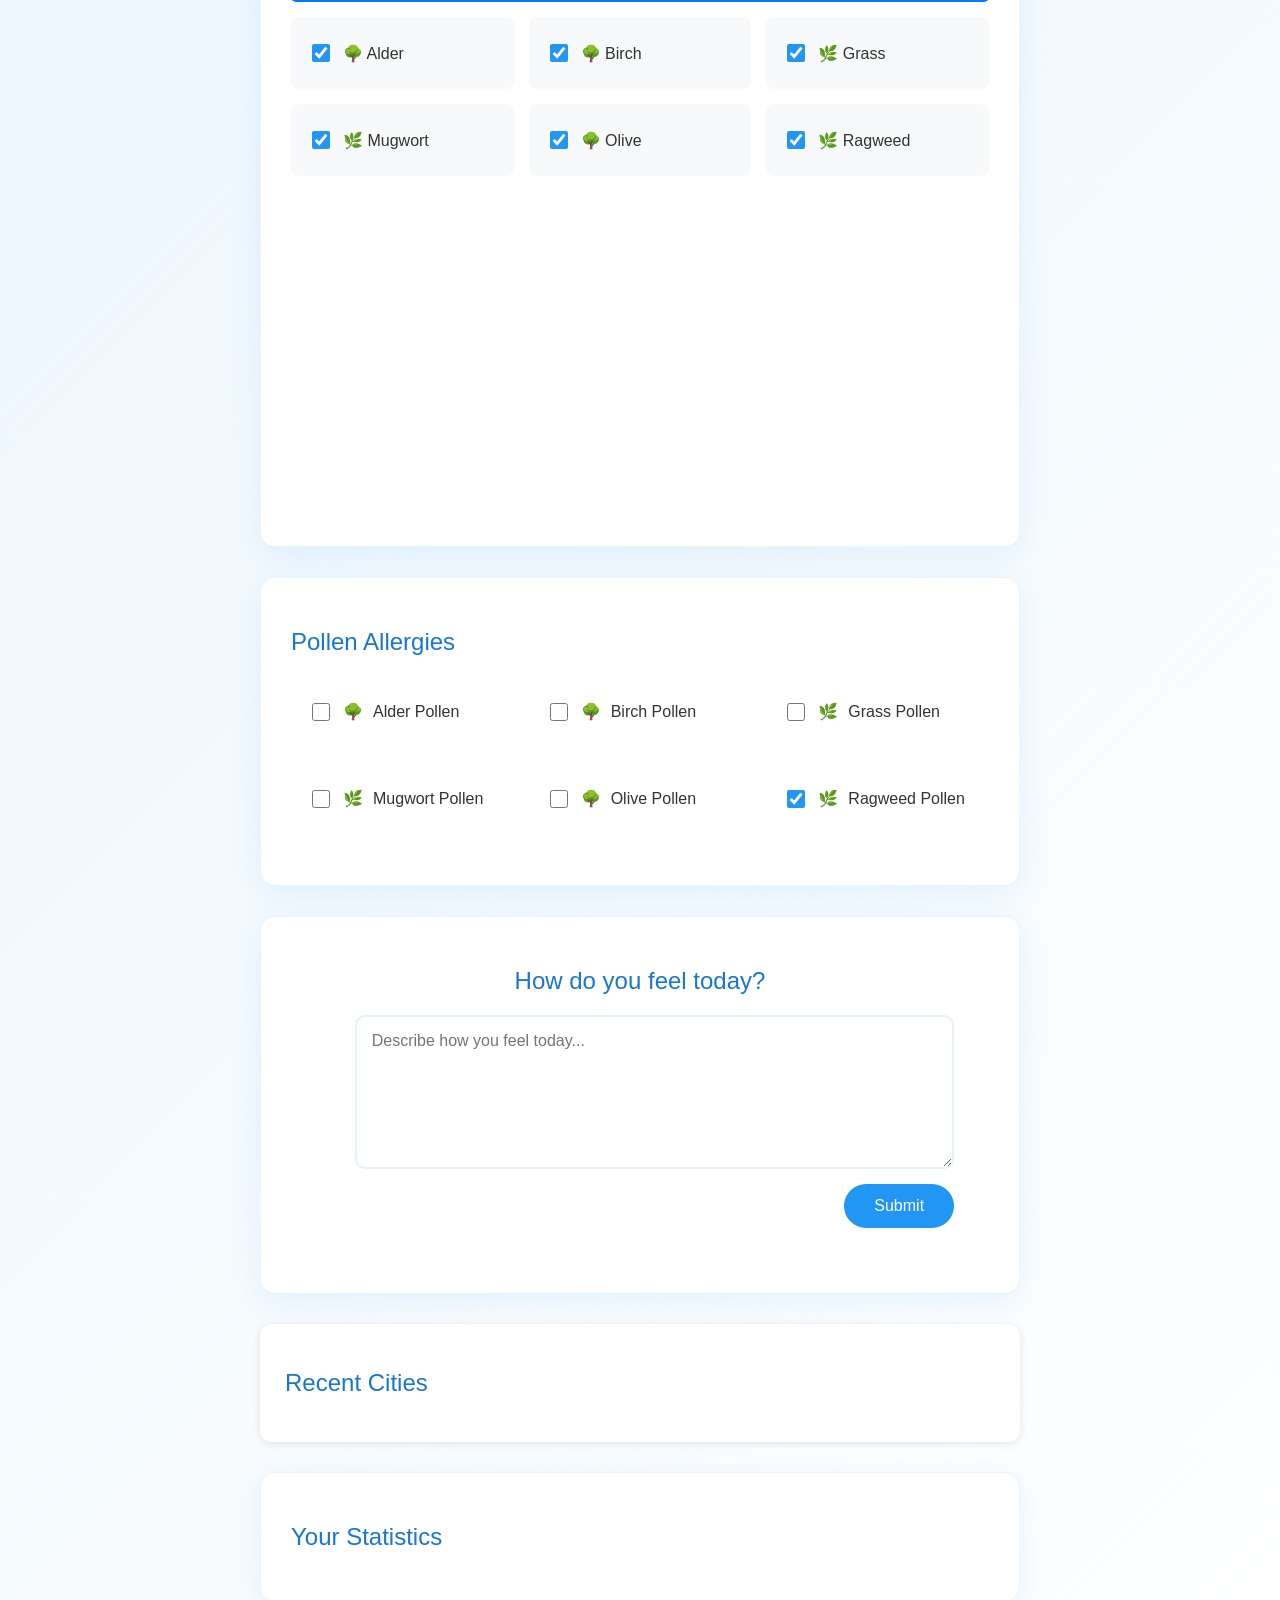
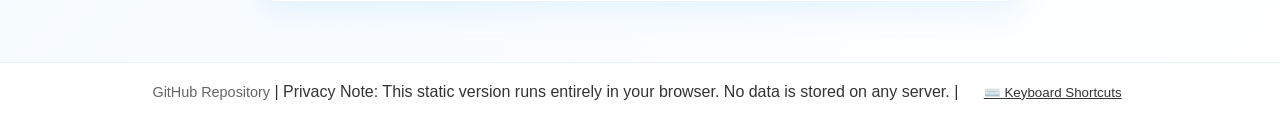
==== commit b6d01817: "Add UV level information throughout the app Co-authored-by: andreisugu <35407471+andreisugu@users.no" ====
--- a/index.html
+++ b/index.html
@@ -62,6 +62,7 @@
                     <div id="current-temp">--°C</div>
                     <div id="current-condition">Loading...</div>
                     <div id="current-humidity">Humidity: --%</div>
+                    <div id="current-uv">UV Index: --</div>
                     <div id="daily-temp">Max: --°C | Min: --°C</div>
                 </div>
                 
@@ -83,6 +84,7 @@
                                 <th data-translate="Humidity">Humidity</th>
                                 <th data-translate="Wind Speed">Wind Speed</th>
                                 <th data-translate="Condition">Condition</th>
+                                <th data-translate="UV Index">UV Index</th>
                             </tr>
                         </thead>
                         <tbody id="hourly-container"></tbody>
@@ -99,6 +101,10 @@
                         <div class="checkbox-item">
                             <input type="checkbox" id="windspeed-chart">
                             <span>💨 <span data-translate="Wind Speed">Wind Speed</span></span>
+                        </div>
+                        <div class="checkbox-item">
+                            <input type="checkbox" id="uv-chart">
+                            <span>☀️ <span data-translate="UV Index">UV Index</span></span>
                         </div>
                     </div>
                     <div class="weather-chart">
@@ -236,7 +242,7 @@
             window.currentLon = lon;
             
             // Fetch weather and pollen data
-            const weatherUrl = `https://api.open-meteo.com/v1/forecast?latitude=${lat}&longitude=${lon}&current=temperature_2m,relative_humidity_2m,weather_code&hourly=temperature_2m,relative_humidity_2m,weather_code,wind_speed_10m&daily=temperature_2m_max,temperature_2m_min,weather_code&timezone=auto&forecast_days=7`;
+            const weatherUrl = `https://api.open-meteo.com/v1/forecast?latitude=${lat}&longitude=${lon}&current=temperature_2m,relative_humidity_2m,weather_code,uv_index&hourly=temperature_2m,relative_humidity_2m,weather_code,wind_speed_10m,uv_index&daily=temperature_2m_max,temperature_2m_min,weather_code,uv_index_max&timezone=auto&forecast_days=7`;
             const pollenUrl = `https://air-quality-api.open-meteo.com/v1/air-quality?latitude=${lat}&longitude=${lon}&hourly=alder_pollen,birch_pollen,grass_pollen,mugwort_pollen,olive_pollen,ragweed_pollen&forecast_days=7`;
             
             Promise.all([fetch(weatherUrl), fetch(pollenUrl)])
--- a/core/static/core/css/home.css
+++ b/core/static/core/css/home.css
@@ -1224,7 +1224,7 @@
     max-width: 1200px;
     margin: 0 auto;
     padding: 20px;
-    background: linear-gradient(135deg, #e3f2fd 0%, #ffffff 100%);
+    background: transparent;
     min-height: 100vh;
 }
 
